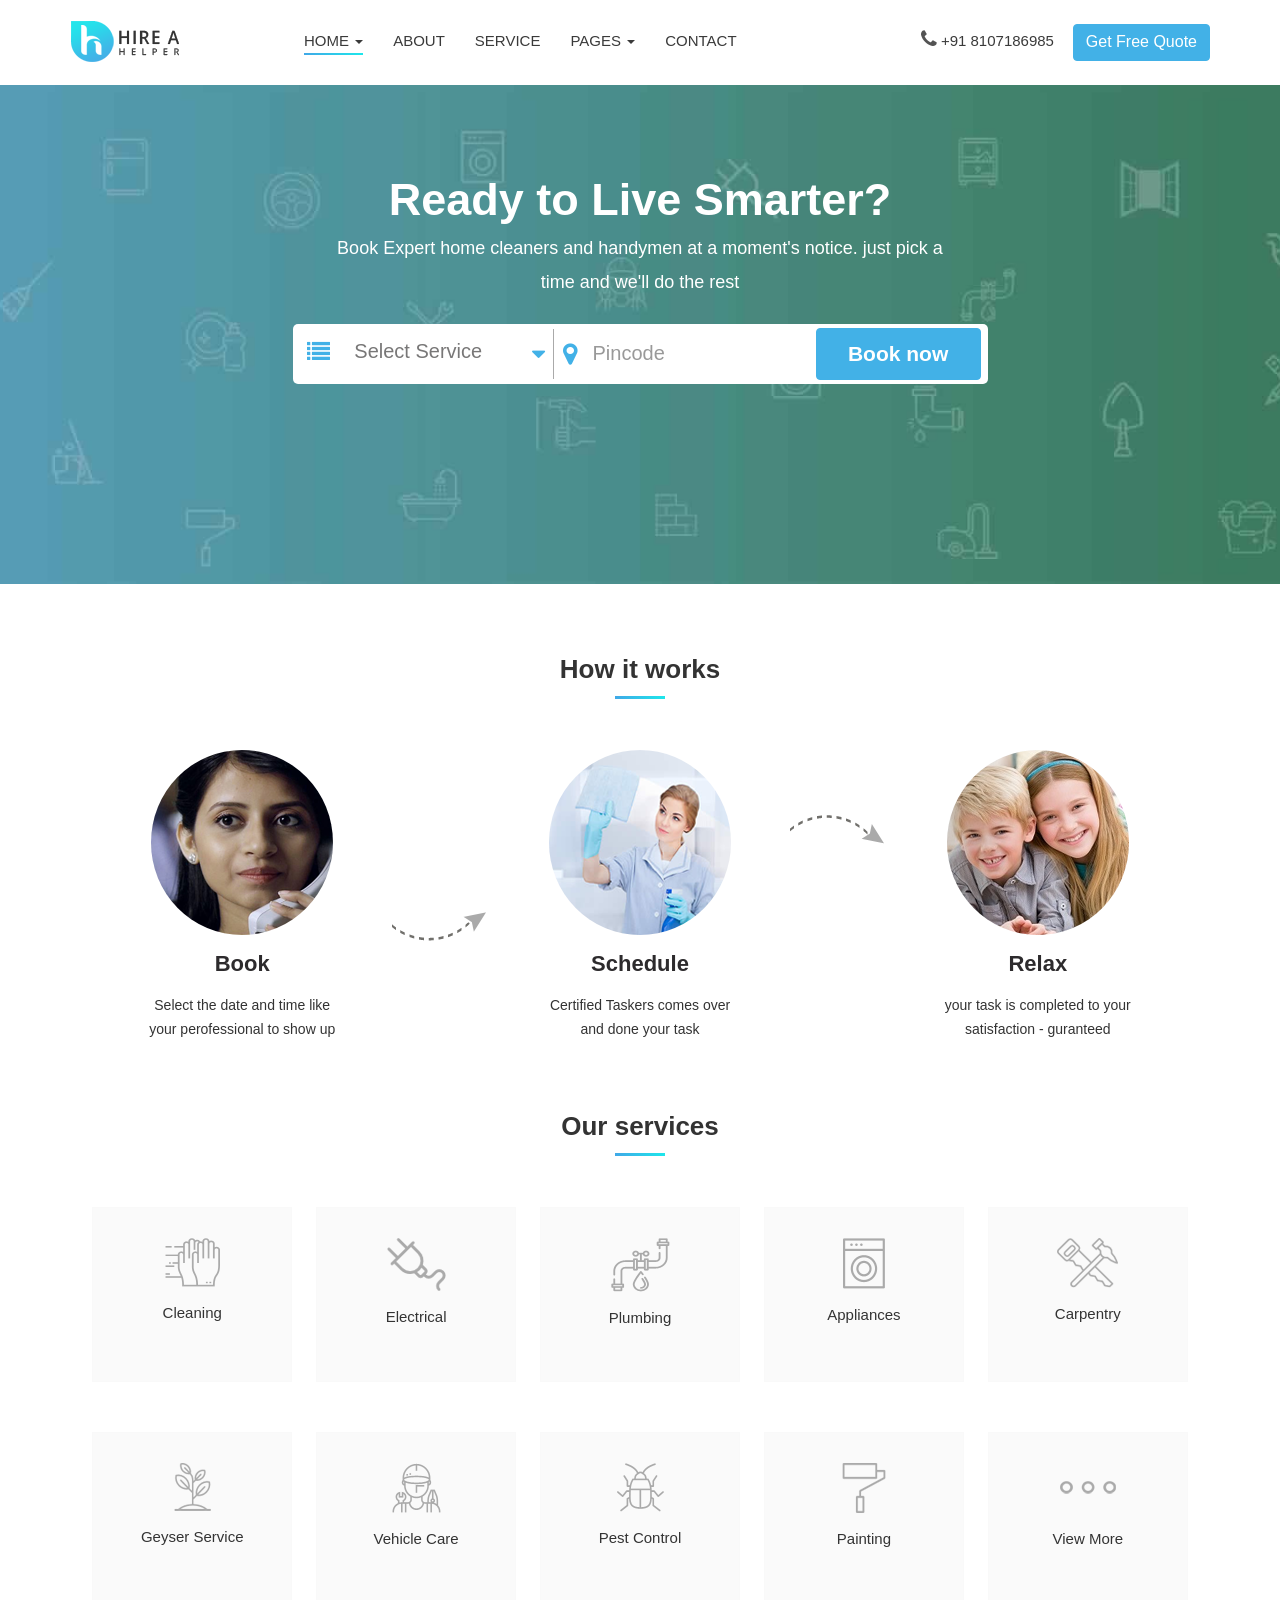
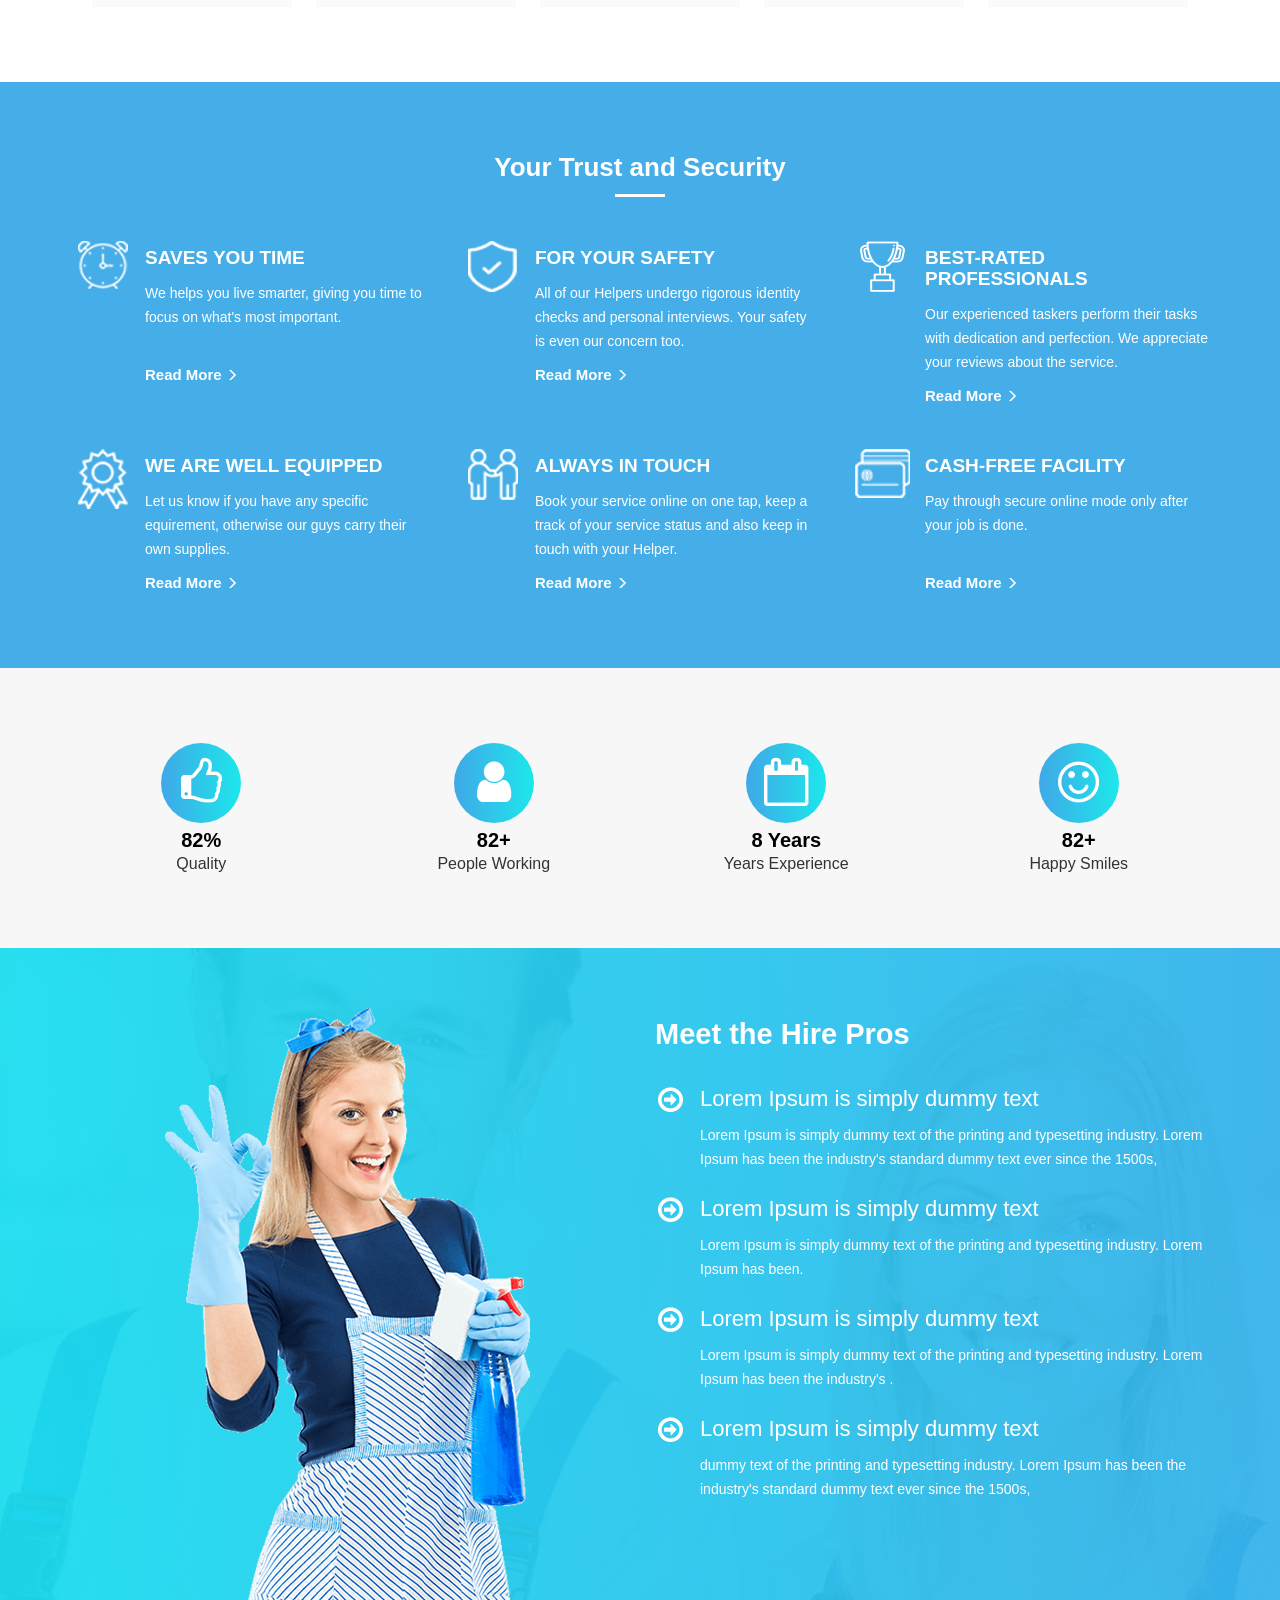
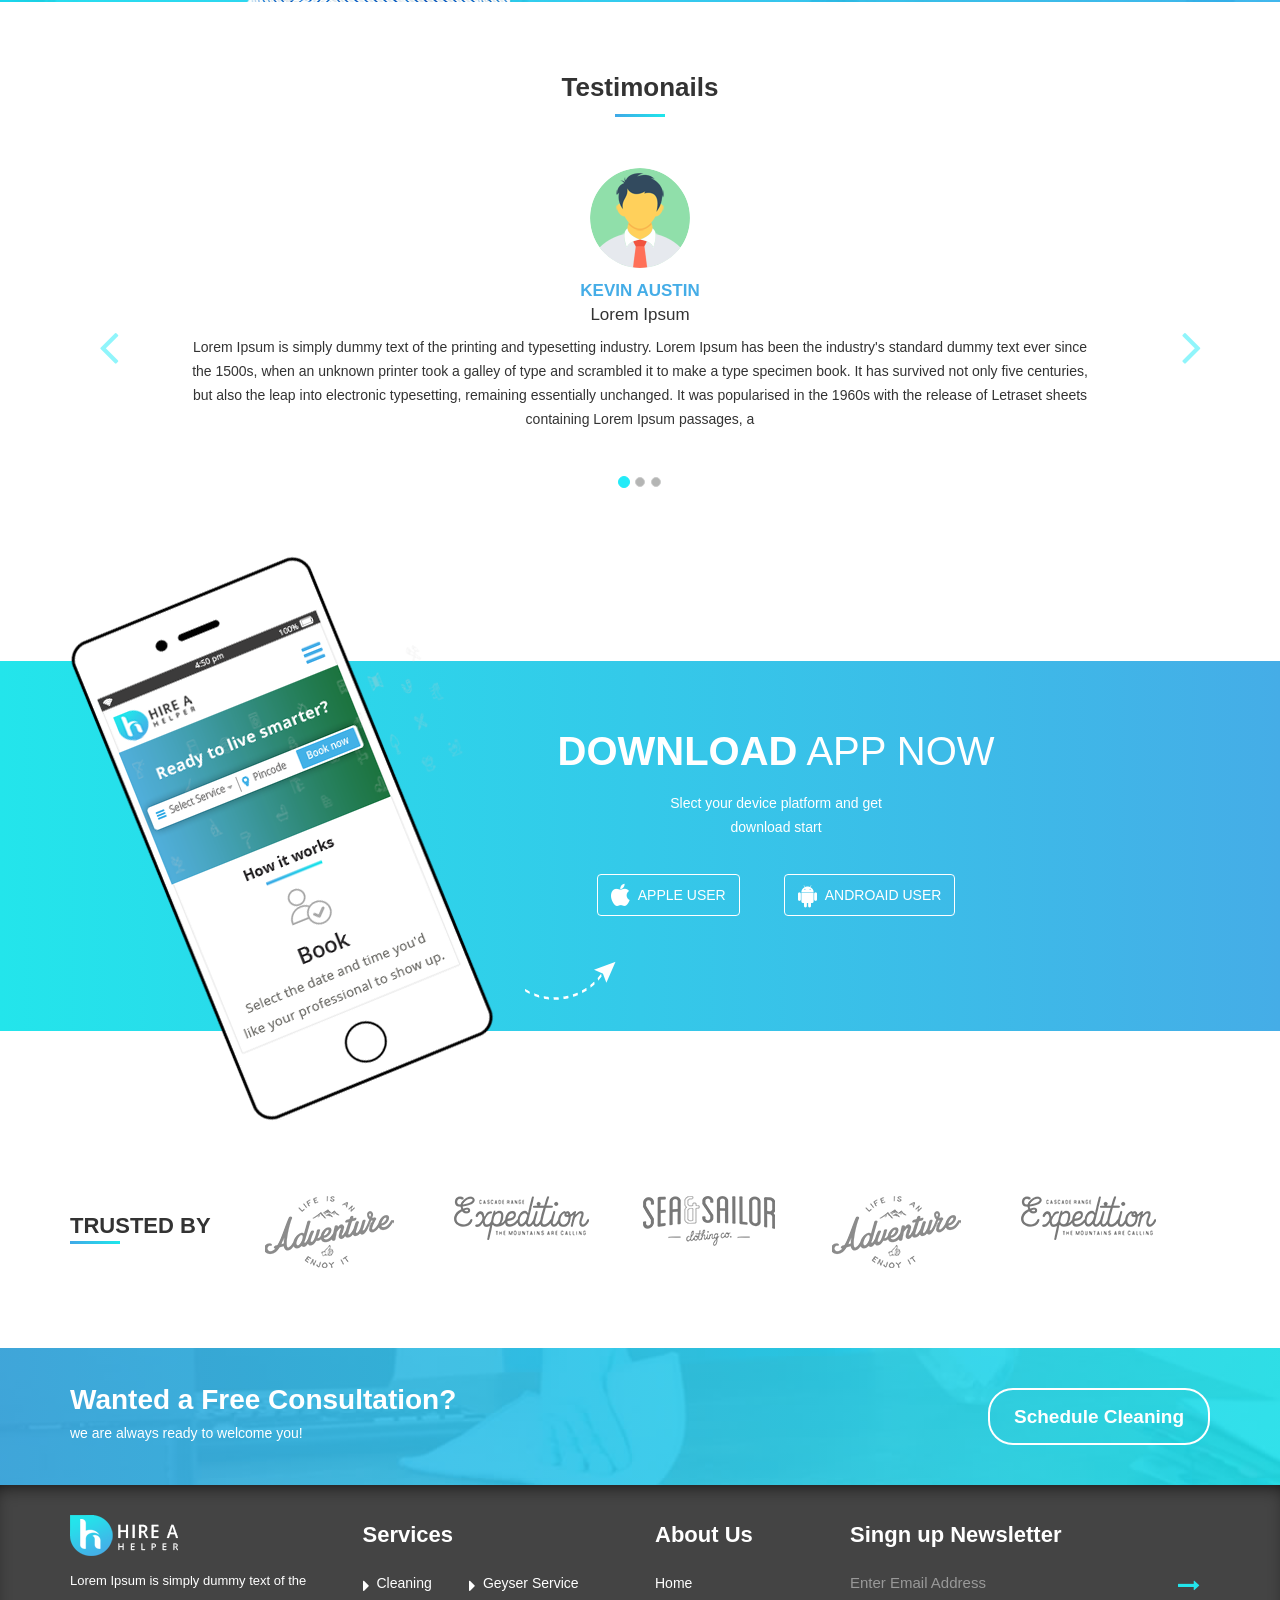
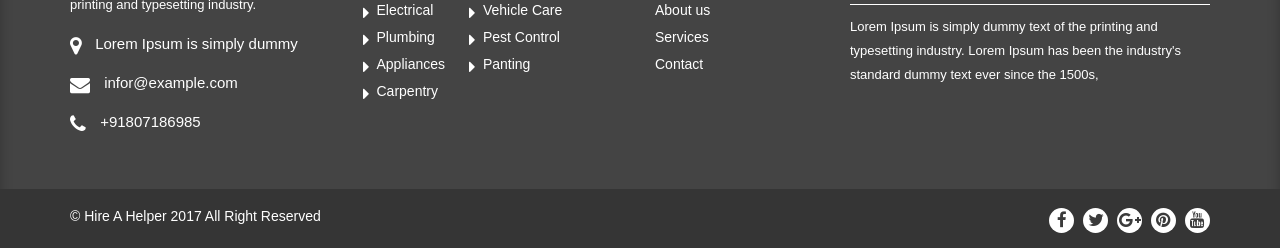
==== index.html @ b4c85041 "first commit" ====
<!DOCTYPE html>
<html lang="en">
<head>
<meta charset="utf-8">
<meta http-equiv="X-UA-Compatible" content="IE=edge">
<meta name="viewport" content="width=device-width, initial-scale=1">
<title>Hire A Helper</title>
<!-- Bootstrap -->
<link href="css/bootstrap.min.css" rel="stylesheet"  />
<link href="css/style.css" rel="stylesheet" />
<link rel="stylesheet" href="css/font-awesome.min.css" />
<link rel="stylesheet" href="css/owlcarousel/owl.carousel.min.css" />
<link rel="stylesheet" href="css/owlcarousel/owl.theme.default.min.css" />
<!-- HTML5 shim and Respond.js for IE8 support of HTML5 elements and media queries -->
<!-- WARNING: Respond.js doesn't work if you view the page via file:// -->
<!--[if lt IE 9]>
      <script src="https://oss.maxcdn.com/html5shiv/3.7.3/html5shiv.min.js"></script>
      <script src="https://oss.maxcdn.com/respond/1.4.2/respond.min.js"></script>
    <![endif]-->

</head>

<body>
<!--Wrapper Start-->
<div id="wrapper"> 
  <!--Header Section Start-->
  <header id= "header" data-spy="affix" data-offset-top="60" data-offset-bottom="60">
    <div class="container">
      <div class="row">
        <div class="col-md-8  col-sm-12 col-xs-12 col-sm-12">
          <nav class="navbar"> 
            <!-- Brand and toggle get grouped for better mobile display -->
            <div class="navbar-header">
              <button type="button" class="navbar-toggle collapsed" data-toggle="collapse" data-target="#bs-example-navbar-collapse-1" aria-expanded="false"> <span class="sr-only">Toggle navigation</span> <span class="icon-bar"></span> <span class="icon-bar"></span> <span class="icon-bar"></span> </button>
              <a class="navbar-brand" href="#"><img class="logo-dark hidden-xs"  src="images/logo.png" alt="" /> <img class="logo-dark hidden-lg hidden-md hidden-sm"  src="images/mobile_logo.png" alt="" /></a> </div>
            
            <!-- Collect the nav links, forms, and other content for toggling -->
            <div class="main-menu collapse navbar-collapse" id="bs-example-navbar-collapse-1">
              <ul class="nav navbar-nav navbar-left">
                <li role="presentation" class="dropdown active"> <a class="dropdown-toggle" data-toggle="dropdown" href="#" role="button" aria-haspopup="true" aria-expanded="false"> Home <span class="caret"></span> </a>
                  <ul class="dropdown-menu">
                    <li><a href="index.html">Home Page 1</a></li>
                    <li><a href="02-homepage.html">Home Page 2</a></li>
                  </ul>
                </li>
                <li><a href="aboutus.html">About</a></li>
                <li><a href="service.html">Service</a></li>
                <li role="presentation" class="dropdown"> <a class="dropdown-toggle" data-toggle="dropdown" href="#" role="button" aria-haspopup="true" aria-expanded="false"> Pages <span class="caret"></span> </a>
                  <ul class="dropdown-menu">
                    <li><a href="booking.html">Booking Page</a></li>
                    <li><a href="service_detail.html">Servise Deatil</a></li>
                    <li><a href="blog.html">Blog</a></li>
                    <li><a href="blog_post.html">Single Post</a></li>
                  </ul>
                </li>
                <li><a href="contacts.html">Contact</a></li>
              </ul>
            </div>
            <!-- /.navbar-collapse --> 
          </nav>
        </div>
        <div class="col-md-4  col-sm-12 col-xs-12 col-sm-12 hidden-xs">
          <ul class="right-contact">
            <li><i class="fa fa-phone" aria-hidden="true"></i> +91 8107186985</li>
            <li><a href="#" class="btn btn-primary btn-skin">Get Free Quote</a></li>
          </ul>
        </div>
      </div>
    </div>
    <!-- /.container --> 
  </header>
  <!--/Header Section End--> 
  
  <!--Banner Start-->
  <section id="banner" class="home-one">
    <div class="container text-center parallax-section">
      <div class="row text-center">
        <div class="col-md-12">
          <h1 class="panel-heading">Ready to Live Smarter?</h1>
          <p class="caption">Book Expert home cleaners and handymen at a moment's notice. just pick a<br/>
            time and we'll do the rest</p>
          <form class="form-inline book-now-home">
            <div class="form-group">
              <div class="input-group">
                <div class="dropdown category-dropdown text-left"> <a data-toggle="dropdown" href="#"><i class="fa fa-list" aria-hidden="true"></i> <span class="change-text">Select Service</span> <i class="fa fa-caret-down pull-right" aria-hidden="true"></i> </a>
                  <ul class="dropdown-menu category-change">
                    <li><a href="#">Fashion&amp;Beauty</a></li>
                    <li><a href="#">Cars &amp; Vehicles</a></li>
                    <li><a href="#">Electronics&amp;Gedgets</a></li>
                    <li><a href="#">Real Estate</a></li>
                    <li><a href="#">Sports &amp; Games</a></li>
                  </ul>
                </div>
              </div>
            </div>
            <div class="form-group">
              <div class="input-group location-code">
                <input type="text" class="form-control zipcode" id="zipcode" placeholder="Pincode" />
              </div>
            </div>
            <button type="submit" class="btn btn-primary booknow btn-skin">Book now</button>
          </form>
        </div>
      </div>
    </div>
  </section>
  
  <!--/Banner End--> 
  
  <!--How it works Section Satrt-->
  <section id="howitwork">
    <div class="container text-center">
      <h1 class="panel-heading">How it works</h1>
      <div class="row">
        <div class="col-md-3 col-xs-offset-0 step-one"> <img  src="images/Book.png" alt="Book" class="img-circle htw" />
          <h4>Book</h4>
          <p>Select the date and time like<br />
            your perofessional to show up</p>
        </div>
        <div class="col-md-1 hidden-xs hidden-sm"> </div>
        <div class="col-md-3 step-two"> <img  src="images/Schedule.png" alt="Schedule" class="img-circle" />
          <h4>Schedule</h4>
          <p>Certified Taskers comes over<br/>
            and done your task</p>
        </div>
        <div class="col-md-1 hidden-xs hidden-sm"> </div>
        <div class="col-md-3"> <img  src="images/Relax.png" alt="Relax" class="img-circle" />
          <h4>Relax</h4>
          <p>your task is completed to your<br/>
            satisfaction - guranteed</p>
        </div>
      </div>
    </div>
  </section>
  <!--How it works Section End--> 
  
  <!--Our services Section Satrt-->
  <section id="services">
    <div class="container text-center">
      <h1 class="panel-heading">Our services</h1>
      <ul class="services-list">
        <li><a href="service_detail.html"><img src="images/services-icons/cleaning.png" alt="cleaning" /><br />
          Cleaning</a></li>
        <li><a href="service_detail.html"><img src="images/services-icons/electrical.png" alt="electrical" /><br />
          Electrical</a></li>
        <li><a href="#"><img src="images/services-icons/plumbing.png" alt="plumbing" /><br />
          Plumbing</a></li>
        <li><a href="service_detail.html"><img src="images/services-icons/appliances.png" alt="appliances" /><br />
          Appliances</a></li>
        <li><a href="service_detail.html"><img src="images/services-icons/carpentry.png" alt="carpentry" /><br />
          Carpentry</a></li>
        <li><a href="service_detail.html"><img src="images/services-icons/geyser.png" alt="geyser" /><br />
          Geyser Service</a></li>
        <li><a href="service_detail.html"><img src="images/services-icons/vehicle.png" alt="vehicle" /><br />
          Vehicle Care</a></li>
        <li><a href="service_detail.html"><img src="images/services-icons/pest.png" alt="pest" /><br />
          Pest Control</a></li>
        <li><a href="service_detail.html"><img src="images/services-icons/painting.png" alt="painting" /><br />
          Painting</a></li>
        <li><a href="service_detail.html"><img src="images/services-icons/more.png" alt="more" /><br />
          View More</a></li>
      </ul>
    </div>
  </section>
  <!--Our services Section End--> 
  
  <!--Trust Security Section Satrt-->
  <section id="trust-security">
    <div class="container text-center">
      <h1 class="panel-heading">Your Trust and Security</h1>
      <div class="row text-left">
        <div class="col-md-4 col-sm-6 col-xs-12">
          <div class="icon_box_one">
            <div class="icons"><img src="images/time.png" alt="SAVES" /></div>
            <div class="box_content">
              <h4>SAVES YOU TIME</h4>
              <p>We helps you live smarter, giving you time to focus on what's most important.</p>
              <a href="#" class="read-more">Read More <span class="glyphicon glyphicon-menu-right"></span></a> </div>
          </div>
        </div>
        <div class="col-md-4 col-sm-6 col-xs-12">
          <div class="icon_box_one">
            <div class="icons"><img src="images/Safety.png" alt="Safety" /></div>
            <div class="box_content">
              <h4>For Your Safety</h4>
              <p>All of our Helpers undergo rigorous identity checks and personal interviews. Your safety is even our concern too.</p>
              <a href="#" class="read-more">Read More <span class="glyphicon glyphicon-menu-right"></span></a> </div>
          </div>
        </div>
        <div class="col-md-4 col-sm-6 col-xs-12">
          <div class="icon_box_one">
            <div class="icons"><img src="images/best.png" alt="Best"  /></div>
            <div class="box_content">
              <h4>Best-Rated Professionals</h4>
              <p>Our experienced taskers perform their tasks with dedication and perfection. We appreciate your reviews about the service.</p>
              <a href="#" class="read-more">Read More <span class="glyphicon glyphicon-menu-right"></span></a> </div>
          </div>
        </div>
        <div class="col-md-4 col-sm-6 col-xs-12">
          <div class="icon_box_one">
            <div class="icons"><img src="images/Equipped.png" alt="Equipped" /></div>
            <div class="box_content">
              <h4>We Are Well Equipped</h4>
              <p>Let us know if you have any specific equirement, otherwise our guys carry their own supplies.</p>
              <a href="#" class="read-more">Read More <span class="glyphicon glyphicon-menu-right"></span></a> </div>
          </div>
        </div>
        <div class="col-md-4 col-sm-6 col-xs-12">
          <div class="icon_box_one">
            <div class="icons"><img src="images/touch.png" alt="Always" /></div>
            <div class="box_content">
              <h4>Always In Touch</h4>
              <p>Book your service online on one tap, keep a track of your service status and also keep in touch with your Helper.</p>
              <a href="#" class="read-more">Read More <span class="glyphicon glyphicon-menu-right"></span></a> </div>
          </div>
        </div>
        <div class="col-md-4 col-sm-6 col-xs-12">
          <div class="icon_box_one">
            <div class="icons"><img src="images/cash.png" alt="cash" /></div>
            <div class="box_content">
              <h4>Cash-Free Facility</h4>
              <p>Pay through secure online mode only after your job is done.</p>
              <a href="#" class="read-more">Read More <span class="glyphicon glyphicon-menu-right"></span></a> </div>
          </div>
        </div>
      </div>
    </div>
  </section>
  <!--Trust Security Section End--> 
  
  <!--Our Numbers Satrt-->
  <section id="numbers">
    <div class="container text-center">
      <div class="row">
        <div class="col-md-3 col-sm-6 col-xs-6"> 
          <!--counter box-->
          <div class="counter_box text-center">
            <div class="counter_icon"><i class="fa fa-thumbs-o-up" aria-hidden="true"></i></div>
            <div class="counter_number counter"><span class="stat-count">100</span>%</div>
            <h4 class="counter_name">Quality</h4>
          </div>
          <!--counter box end--> 
        </div>
        <div class="col-md-3 col-sm-6 col-xs-6"> 
          <!--counter box-->
          <div class="counter_box text-center">
            <div class="counter_icon"><i class="fa fa-user" aria-hidden="true"></i></div>
            <div class="counter_number counter"><span class="stat-count">2500</span>+</div>
            <h4 class="counter_name">People Working</h4>
          </div>
          <!--counter box end--> 
        </div>
        <div class="col-md-3 col-sm-6 col-xs-6"> 
          <!--counter box-->
          <div class="counter_box text-center">
            <div class="counter_icon"><i class="fa fa-calendar-o" aria-hidden="true"></i></div>
            <div class="counter_number counter"><span class="stat-count">8</span> Years</div>
            <h4 class="counter_name">Years Experience</h4>
          </div>
          <!--counter box end--> 
        </div>
        <div class="col-md-3 col-sm-6 col-xs-6"> 
          <!--counter box-->
          <div class="counter_box text-center">
            <div class="counter_icon"><i class="fa fa-smile-o" aria-hidden="true"></i></div>
            <div class="counter_number counter"><span class="stat-count">900</span>+</div>
            <h4 class="counter_name">Happy Smiles</h4>
          </div>
          <!--counter box end--> 
        </div>
      </div>
    </div>
  </section>
  <!--/Our Numbers Satrt End--> 
  
  <!--Features Section Satrt-->
  <section id="features">
    <div class="container text-center features-section">
      <div class="row text-left">
        <div class="col-md-6 col-sm-6 col-xs-12 text-center"> <img src="images/qualit_work.png"  alt="Meet the Hire Pros"/> </div>
        <div class="col-md-6 col-sm-12 col-xs-12">
          <h2>Meet the Hire Pros</h2>
          <div class="icon_box_one"> <i class="fa fa-arrow-circle-o-right" aria-hidden="true"></i>
            <div class="box_content">
              <h4>Lorem Ipsum is simply dummy text</h4>
              <p>Lorem Ipsum is simply dummy text of the printing and typesetting industry. Lorem Ipsum has been the industry's standard dummy text ever since the 1500s,</p>
            </div>
          </div>
          <div class="icon_box_one"> <i class="fa fa-arrow-circle-o-right" aria-hidden="true"></i>
            <div class="box_content">
              <h4>Lorem Ipsum is simply dummy text</h4>
              <p>Lorem Ipsum is simply dummy text of the printing and typesetting industry. Lorem Ipsum has been.</p>
            </div>
          </div>
          <div class="icon_box_one"> <i class="fa fa-arrow-circle-o-right" aria-hidden="true"></i>
            <div class="box_content">
              <h4>Lorem Ipsum is simply dummy text</h4>
              <p>Lorem Ipsum is simply dummy text of the printing and typesetting industry. Lorem Ipsum has been the industry's .</p>
            </div>
          </div>
          <div class="icon_box_one"> <i class="fa fa-arrow-circle-o-right" aria-hidden="true"></i>
            <div class="box_content">
              <h4>Lorem Ipsum is simply dummy text</h4>
              <p>dummy text of the printing and typesetting industry. Lorem Ipsum has been the industry's standard dummy text ever since the 1500s,</p>
            </div>
          </div>
        </div>
      </div>
    </div>
  </section>
  <!--Features Section End--> 
  
  <!--Testimonails Section Satrt-->
  <section id="testimonails">
    <div class="container text-center">
      <h1 class="panel-heading">Testimonails</h1>
      <div class="row">
        <div class="col-md-12">
          <div id="carousel-example-generic" class="carousel slide" data-ride="carousel "> <!-- Indicators -->
            <ol class="carousel-indicators">
              <li data-target="#carousel-example-generic" data-slide-to="0" class="active"></li>
              <li data-target="#carousel-example-generic" data-slide-to="1"></li>
              <li data-target="#carousel-example-generic" data-slide-to="2"></li>
            </ol>
            <!-- Wrapper for slides -->
            <div class="carousel-inner text-center">
              <div class="item active">
                <div class="avatar"><img class="img-circle" src="images/clinte1.png"   alt="Client 1"/></div>
                <h3>Kevin Austin</h3>
                <strong>Lorem Ipsum</strong>
                <p>Lorem Ipsum is simply dummy text of the printing and typesetting industry. Lorem Ipsum has been the industry's standard dummy text ever since the 1500s, when an unknown printer took a galley of type and scrambled it to make a type specimen book. It has survived not only five centuries, but also the leap into electronic typesetting, remaining essentially unchanged. It was popularised in the 1960s with the release of Letraset sheets containing Lorem Ipsum passages, a</p>
              </div>
              <div class="item">
                <div class="avatar"><img class="img-circle" src="images/testimonails2.png" alt="Client 2"></div>
                <h3>Kevin Austin</h3>
                <strong>Lorem Ipsum</strong>
                <p>Lorem Ipsum is simply dummy text of the printing and typesetting industry. Lorem Ipsum has been the industry's standard dummy text ever since the 1500s, when an unknown printer took a galley of type and scrambled it to make a type specimen book. It has survived not only five centuries, but also the leap into electronic typesetting, remaining essentially unchanged. It was popularised in the 1960s with the release of Letraset sheets containing Lorem Ipsum passages, a</p>
              </div>
              <div class="item">
                <div class="avatar"><img class="img-circle" src="images/testimonails3.png" alt="Client 3"></div>
                <h3>Kevin Austin</h3>
                <strong>Lorem Ipsum</strong>
                <p>Lorem Ipsum is simply dummy text of the printing and typesetting industry. Lorem Ipsum has been the industry's standard dummy text ever since the 1500s, when an unknown printer took a galley of type and scrambled it to make a type specimen book. It has survived not only five centuries, but also the leap into electronic typesetting, remaining essentially unchanged. It was popularised in the 1960s with the release of Letraset sheets containing Lorem Ipsum passages, a</p>
              </div>
            </div>
            <!-- Controls --> <a class="left carousel-control" href="#carousel-example-generic" data-slide="prev"> <span class="fa fa-angle-left"></span> </a> <a class="right carousel-control" href="#carousel-example-generic" data-slide="next"> <span class="fa fa-angle-right"></span> </a> </div>
        </div>
      </div>
    </div>
  </section>
  <!--Testimonails Section End--> 
  
  <!--Downlod app Section Satrt-->
  <section id="downlod_app">
    <div class="container text-center">
      <div class="row text-left">
        <div class="col-md-5 col-sm-12 col-xs-12 responsive-look"> <img src="images/mobile.png" alt="DOWNLOAD APP NOW"/> </div>
        <div class="col-md-7 col-sm-12 col-xs-12">
          <div class="downlod_text text-center">
            <h2><strong>DOWNLOAD</strong> APP NOW</h2>
            <p>Slect your device platform and get<br />
              download start</p>
            <button type="button" class="btn btn-primary btn-outline"><i class="fa fa-apple" aria-hidden="true"></i> APPLE USER</button>
            <button type="button" class="btn btn-primary btn-outline"><i class="fa fa-android" aria-hidden="true"></i> ANDROAID USER</button>
          </div>
        </div>
      </div>
    </div>
  </section>
  <!--Features Section End--> 
  
  <!--Trusted Section Satrt-->
  <section id="trusted">
    <div class="container text-center">
      <div class="row text-left">
        <div class="col-md-2 col-sm-3 col-xs-12">
          <h3 class="panel-heading">TRUSTED BY</h3>
        </div>
        <div class="col-md-10 col-sm-12 col-xs-12">
          <ul class="trusted_logo owl-carousel" id="trusted-slider">
            <li><a href="#"><img src="images/Trusted_logo1.png" alt="Logo 1"/></a></li>
            <li><a href="#"><img src="images/Trusted_logo2.png" alt="Logo 2"/></a></li>
            <li><a href="#"><img src="images/Trusted_logo3.png" alt="Logo 3"/></a></li>
            <li><a href="#"><img src="images/Trusted_logo1.png" alt="Logo 4"/></a></li>
            <li><a href="#"><img src="images/Trusted_logo2.png" alt="Logo 5"/></a></li>
            <li><a href="#"><img src="images/Trusted_logo2.png" alt="Logo 6"/></a></li>
            <li><a href="#"><img src="images/Trusted_logo3.png" alt="Logo 7"/></a></li>
            <li><a href="#"><img src="images/Trusted_logo1.png" alt="Logo 8"/></a></li>
          </ul>
        </div>
      </div>
    </div>
  </section>
  <!--Trusted Section End--> 
  
  <!--Call To Action Start-->
  <section id="call-to-action">
    <div class="container free_consultation">
      <div class="row">
        <div class="col-md-8 col-sm-8 col-xs-12 text-left">
          <h2>Wanted a Free Consultation?</h2>
          <p>we are always ready to welcome you!</p>
        </div>
        <div class="col-md-4 col-sm-4 col-xs-12 m-text-center text-right"> <a class="btn btn-primary btn-outline">Schedule Cleaning </a> </div>
      </div>
    </div>
  </section>
  <!--Call To Action End--> 
  
  <!--Footer-->
  <footer>
    <div class="container-fluid footerbg">
      <div class="container">
        <div class="row">
          <div class="col-md-3"> <a href="#" class="footer-logo"> <img class="logo-dark"  src="images/logo2.png" alt="Hire A Helper" /> </a>
            <p>Lorem Ipsum is simply dummy text of the printing and typesetting industry.</p>
            <div class="about_info">
              <p><i class="fa fa-map-marker" aria-hidden="true"></i> Lorem Ipsum is simply dummy</p>
              <p><i class="fa fa-envelope" aria-hidden="true"></i> infor@example.com</p>
              <p><i class="fa fa-phone" aria-hidden="true"></i> +91807186985</p>
            </div>
          </div>
          <div class="col-md-3">
            <h4>Services</h4>
            <ul>
              <li><a href="#"><i class="fa fa-caret-right" aria-hidden="true"></i>Cleaning</a></li>
              <li><a href="#"><i class="fa fa-caret-right" aria-hidden="true"></i>Electrical</a></li>
              <li><a href="#"><i class="fa fa-caret-right" aria-hidden="true"></i>Plumbing</a></li>
              <li><a href="#"><i class="fa fa-caret-right" aria-hidden="true"></i>Appliances</a></li>
              <li><a href="#"><i class="fa fa-caret-right" aria-hidden="true"></i>Carpentry</a></li>
            </ul>
            <ul>
              <li><a href="#"><i class="fa fa-caret-right" aria-hidden="true"></i>Geyser Service</a></li>
              <li><a href="#"><i class="fa fa-caret-right" aria-hidden="true"></i>Vehicle Care</a></li>
              <li><a href="#"><i class="fa fa-caret-right" aria-hidden="true"></i>Pest Control</a></li>
              <li><a href="#"><i class="fa fa-caret-right" aria-hidden="true"></i>Panting</a></li>
            </ul>
          </div>
          <div class="col-md-2">
            <h4>About Us</h4>
            <ul>
              <li><a href="#">Home</a></li>
              <li><a href="#">About us</a></li>
              <li><a href="#">Services</a></li>
              <li><a href="#">Contact</a></li>
            </ul>
          </div>
          <div class="col-md-4">
            <h4>Singn up Newsletter</h4>
            <form action="#" method="post" class="newsletter">
              <div class="input-group">
                <input type="text" class="form-control" placeholder="Enter Email Address">
                <span class="input-group-btn">
                <button class="btn btn-default" type="button"><i class="fa fa-long-arrow-right" aria-hidden="true"></i></button>
                </span> </div>
              <!-- /input-group -->
            </form>
            <p>Lorem Ipsum is simply dummy text of the printing and typesetting industry. Lorem Ipsum has been the industry's standard dummy text ever since the 1500s,</p>
          </div>
        </div>
        <div class="top_awro pull-right" id="back-to-top"><i class="fa fa-chevron-up" aria-hidden="true"></i> </div>
      </div>
    </div>
    
    <!--Boottom Footer-->
    <div class="container-fluid bottom-footer">
      <div class="container">
        <div class="row">
          <div class="col-md-12">
            <p class="copyright pull-left">&copy; Hire A Helper 2017 All Right Reserved</p>
            <ul class="footer-scoails pull-right">
              <li><a href="#"><i class="fa fa-facebook" aria-hidden="true"></i></a></li>
              <li><a href="#"><i class="fa fa-twitter" aria-hidden="true"></i></a></li>
              <li><a href="#"><i class="fa fa-google-plus" aria-hidden="true"></i></a></li>
              <li><a href="#"><i class="fa fa-pinterest" aria-hidden="true"></i></a></li>
              <li><a href="#"><i class="fa fa-youtube" aria-hidden="true"></i></a></li>
            </ul>
          </div>
        </div>
      </div>
    </div>
  </footer>
  <!--/Footer--> 
  
</div>
<!--/Wrapper End--> 

<!-- jQuery (necessary for Bootstrap's JavaScript plugins) --> 
<script src="https://ajax.googleapis.com/ajax/libs/jquery/1.12.4/jquery.min.js"></script> 
<!-- Include all compiled plugins (below), or include individual files as needed --> 
<script src="js/bootstrap.min.js"></script> 
<script src="js/owlcarousel/owl.carousel.min.js"></script> 
<script src="js/custom.js"></script>
<script>
  (function(i,s,o,g,r,a,m){i['GoogleAnalyticsObject']=r;i[r]=i[r]||function(){
  (i[r].q=i[r].q||[]).push(arguments)},i[r].l=1*new Date();a=s.createElement(o),
  m=s.getElementsByTagName(o)[0];a.async=1;a.src=g;m.parentNode.insertBefore(a,m)
  })(window,document,'script','https://www.google-analytics.com/analytics.js','ga');

  ga('create', 'UA-106074231-1', 'auto');
  ga('send', 'pageview');

</script>
</body>
</html>
---- css/style.css ----
@charset "utf-8";
body, h1, h2, h3, h4, h5, h5{
    font-family:'Open Sans', sans-serif;
}
 p{
    font-size:14px;
    line-height:24px;
    margin-bottom:0px;
}
 section{
    padding:75px 0 0;
}
 @import url('https://fonts.googleapis.com/css?family=Open+Sans');
@import url('https://fonts.googleapis.com/css?family=Roboto:500');
.btn-skin{
    background-color:#42b1e7;
    border-color:#42b1e7;
}
 .btn-skin:hover{
    background-color:#3ea4d6;
    border-color:#3ea4d6;
}
 .inner_page footer{
    margin-top:75px;
}
 .inner_page img{
    max-width:100%;
}
 .list-star{
    padding-left:15px;
}
 .list-star li:before{
    font-family:"FontAwesome";
    content:"\f006";
    position:absolute;
    left:15px;
    color:#45ade7;
}
 .list-star li{
    color:#aaaaaa;
    font-size:15px;
    list-style:outside none none;
    padding-left:5px;
}
 .skin-border{
    border-color:#24e4eb;
    color:#45ade7;
    font-size:15px;
    text-transform:uppercase;
}
 .skin-border:hover{
    border-color:#24e4eb;
    color:#FFF;
    background-color:#24e4eb;
}
 .social-links li{
    display:inline-block;
    margin:0 3px;
}
 #header{
    padding:10px 0;
    background-color:#fff;
    width:100% !important;
    z-index:9999999;
}
 #header.navbar-small{
    position:fixed;
    background:#FFF;
    border-bottom:none;
    box-shadow:0 5px 50px rgba(0, 0, 0, 0.1);
}
 #header .navbar-brand{
    padding:5px 30px 5px 0;
    margin-right:80px;
}
 #header .nav li a{
    color:#3a3a3a;
    font-size:15px;
    text-transform:uppercase;
    font-family:'Open Sans', sans-serif;
    font-weight:400;
    padding:0px;
}
 #header .nav li{
    position:relative;
    margin:20px 15px;
}
 .nav > li > a:hover{
    background:none;
}
 .nav > li > a:hover::before, .nav > li.active::before{
    position:absolute;
    content:'';
    width:100%;
    height:2px;
    bottom:-4px;
    left:0px;
    z-index:100;
    background:#1de7eb;
    background:-webkit-linear-gradient(to right, #40a8e7, #1de7eb);
    background:linear-gradient(to right, #40a8e7, #1de7eb);
}
 #header .nav li .dropdown-menu{
    top:255%;
    padding:0px;
}
 #header .nav li .dropdown-menu li{
    margin:0px;
    padding:0px
}
 #header .nav li .dropdown-menu li a{
    margin:0;
    padding:10px;
    text-transform:none;
}
 .nav .open > a, .nav .open > a:focus, .nav .open > a:hover{
    background-color:inherit !important;
}
 .right-contact li .btn-primary{
    font-family:'Roboto', sans-serif;
    font-size:16px;
}
 #header .navbar-toggle{
    margin-right:0px;
}
 #header .fa.fa-phone{
    font-size:20px;
    color:#535353;
}
 #header .navbar-toggle .icon-bar{
    background:#000;
}
 .navbar-brand .logo-dark{
    padding:5px 0;
}
 .navbar{
    margin:0;
}
 .right-contact{
    list-style:none;
    text-align:right;
    padding:14px 0px;
    margin:0;
}
 .right-contact li{
    color:#3a3a3a;
    display:inline-block;
    font-size:15px;
    font-family:'Open Sans', sans-serif;
    font-weight:400;
}
 .right-contact li:first-child{
    margin-right:15px;
}
 #banner{
    padding:90px 0 200px;
    color:#FFF;
    background:url(../images/banner1.jpg) repeat scroll center 0/cover;
    position:relative;
}
 #banner .panel-heading{
    margin-top:15px !important;
}
 #banner .panel-heading::before{
    background:none;
}
 .book-now-home{
    background-color:#fff;
    border-radius:5px;
    margin:25px auto 0;
    max-width:695px;
    min-height:60px;
    padding:4px;
    width:auto;
}
 .book-now-home .form-group{
    width:37%;
}
 .book-now-home .services{
    max-width:145px;
}
 .book-now-home .zipcode{
    max-width:100%;
    height:52px;
    padding-left:35px;
}
 .location-code::before{
    content:"\f041";
    position:absolute;
    left:0;
    font-family:"FontAwesome";
    color:#42b1e7;
    font-size:25px;
    left:5px;
    z-index:9999;
    top:9px;
}
 .book-now-home .booknow{
    font-size:21px;
    font-weight:600;
    height:52px;
    width:165px;
    font-family:'Open Sans', sans-serif;
}
 .book-now-home .input-group-addon{
    color:#49afd9;
    background-color:#FFF;
    border:none;
    font-size:24px;
}
 .book-now-home .form-control{
    border:medium none;
    box-shadow:none;
    color:#787777;
    font-size:20px;
    font-family:'Open Sans', sans-serif;
    font-weight:400;
}
 .book-now-home .input-group{
    width:100%;
    position:relative;
}
 .book-now-home .dropdown-menu{
    min-width:100%;
}
 .book-now-home .change-text{
    padding-left:20px;
    color:#787777;
    text-decoration:none;
    font-size:20px;
    overflow:hidden;
    text-overflow:ellipsis;
    width:175px;
    display:inline-block;
}
 .book-now-home .category-dropdown{
    padding:8px 8px;
    border-right:1px solid #aaaaaa;
}
 .book-now-home .fa-caret-down{
    color:#aaaaaa;
    font-size:23px;
    margin-top:5px;
}
 .book-now-home .fa{
    color:#42b1e7;
    font-size:23px;
    vertical-align:super;
}
 .book-now-home .category-dropdown a:hover{
    text-decoration:none;
}
 #howitwork .row div{
    display:inline-block;
    float:none;
}
 section .panel-heading{
    margin-bottom:50px;
    position:relative;
    font-size:26px;
    font-weight:700;
    line-height:20px;
}
 #banner .panel-heading{
    font-size:45px;
    font-family:'Open Sans', sans-serif;
    font-weight:700;
    margin-bottom:0;
}
 #banner .caption{
    font-size:18px;
    line-height:34px;
    font-family:'Open Sans', sans-serif;
    font-weight:400;
}
 section .panel-heading{
    font-family:"Open Sans",sans-serif;
    margin-top:0px;
}
 section .panel-heading:before{
    position:absolute;
    content:'';
    width:50px;
    height:3px;
    left:50%;
    bottom:0;
    z-index:100;
    -ms-transform:translateX(-50%);
    transform:translateX(-50%);
    background:#1de7eb;
    background:-webkit-linear-gradient(to right, #40a8e7, #1de7eb);
    background:linear-gradient(to right, #40a8e7, #1de7eb);
}
 .step-one{
    position:relative;
}
 .step-one::before{
    background:url(../images/awro1.png)0 0 no-repeat;
    position:absolute;
    content:"";
    height:31px;
    position:absolute;
    right:-100px;
    top:160px;
    width:96px;
}
 .step-two::before{
    background:url(../images/awro2.png) 0 0 no-repeat;
    position:absolute;
    content:"";
    height:31px;
    position:absolute;
    right:-100px;
    top:65px;
    width:96px;
}
 #howitwork h4{
    color:#2d2b2d;
    font-size:22px;
    font-weight:600;
    line-height:18px;
    margin:20px 0;
}
 #services{
    padding-bottom:25px;
}
 .services-list{
    margin:0;
    padding:0;
}
 .services-list li{
    width:200px;
    height:175px;
    background-color:#fafafa;
    display:inline-block;
    border:1px #f9f9f9 solid;
    margin-right:20px;
    margin-bottom:50px;
    padding:30px 0 0 0;
    vertical-align:middle;
}
 .services-list li:hover{
    border-bottom-color:#23e4ea;
}
 .services-list li:hover a{
    color:#23e4ea;
    text-decoration:none;
}
 .services-list li a{
    color:#333333;
    display:block;
    height:100%;
    font-size:15px;
}
 .services-list li img{
    margin-bottom:15px;
}
 .services-list li:nth-child(5), .services-list li:nth-child(10){
    margin-right:0px;
}
 #trust-security{
    background-color:#45aee8;
    color:#FFF;
    padding-bottom:25px;
}
 #trust-security .panel-heading:before{
    background:#FFFFFF;
}
 #trust-security .box_content a.read-more{
    color:#fff;
    font-size:15px;
    font-weight:600;
}
 #trust-security p{
    color:#fff;
    min-height:75px;
    margin-bottom:8px;
}
 #trust-security .icon_box_one .icons, #features .icon_box_one .icons{
    min-width:65px;
    display:block;
    float:left;
    font-size:30px;
    line-height:1;
    text-align:center;
    margin-top:-7px;
}
 #trust-security .icon_box_one .box_content{
    margin-left:75px;
    margin-bottom:50px;
}
 .panel-heading{
    padding:0 15px 20px;
}
 #trust-security .box_content > h4{
    font-size:19px;
    font-weight:600;
    margin:0 0 12px;
    text-transform:uppercase;
}
 #trust-security .glyphicon-menu-right{
    font-size:12px;
}
 #numbers{
    background-color:#f7f7f7;
    padding-bottom:75px;
}
 #numbers .counter_box .counter_number{
    color:#000;
    font-size:20px;
    font-weight:700;
    margin:10px 0 0;
    line-height:15px;
}
 #numbers .counter_box .counter_name{
    color:#333333;
    font-size:16px;
    font-weight:400;
    margin:7px 0 0;
}
 #numbers .counter_box .counter_icon{
    font-size:48px;
    color:#FFF;
    width:80px;
    height:80px;
    margin:0 auto;
    border-radius:50%;
    padding-top:6px;
    background:#1de7eb;
    background:-webkit-linear-gradient(to right, #40a8e7, #1de7eb);
    background:linear-gradient(to right, #40a8e7, #1de7eb);
}
 #features{
    color:#FFF;
    background:#40b5eb;
    background:-webkit-linear-gradient(to right, #1ed7ec, #40b5eb);
    background:linear-gradient(to right, #1ed7ec, #40b5eb);
}
 #features a{
    color:#FFF;
}
 #features .icon_box_one{
    margin-bottom:24px;
}
 #features{
    position:relative;
    padding:60px 0 0px 0;
    color:#FFF;
    background:url(../images/banner2.png) repeat scroll center 0/cover;
}
 .features-section::before{
    background:rgba(35,228,235,0.73);
    background:-moz-linear-gradient(left, rgba(35,228,235,0.73) 0%, rgba(35,228,235,0.74) 0%, rgba(69,174,231,0.74) 100%);
    background:-webkit-gradient(left top, right top, color-stop(0%, rgba(35,228,235,0.73)), color-stop(0%, rgba(35,228,235,0.74)), color-stop(100%, rgba(69,174,231,0.74)));
    background:-webkit-linear-gradient(left, rgba(35,228,235,0.73) 0%, rgba(35,228,235,0.74) 0%, rgba(69,174,231,0.74) 100%);
    background:-o-linear-gradient(left, rgba(35,228,235,0.73) 0%, rgba(35,228,235,0.74) 0%, rgba(69,174,231,0.74) 100%);
    background:-ms-linear-gradient(left, rgba(35,228,235,0.73) 0%, rgba(35,228,235,0.74) 0%, rgba(69,174,231,0.74) 100%);
    background:linear-gradient(to right, rgba(35,228,235,0.73) 0%, rgba(35,228,235,0.74) 0%, rgba(69,174,231,0.74) 100%);
    filter:progid:DXImageTransform.Microsoft.gradient(startColorstr='#23e4eb', endColorstr='#45aee7', GradientType=1);
    content:"";
    display:block;
    height:100%;
    left:0;
    min-height:264px;
    position:absolute;
    top:0;
    width:100%;
}
 #features .icon_box_one i{
    min-width:30px;
    display:block;
    float:left;
    font-size:29px;
    line-height:1;
    text-align:center;
}
 #features .icon_box_one .box_content > h4{
    line-height:28px;
    margin:10px 0;
    font-size:22px;
    font-weight:400;
    font-family:'Open Sans', sans-serif;
}
 #features .icon_box_one .box_content{
    margin-left:45px;
}
 .features-section h2{
    font-family:"Open Sans",sans-serif;
    font-size:29px;
    font-weight:600;
    line-height:22px;
    margin:15px 0 40px;
}
 #testimonails{
    padding-bottom:60px;
}
 #testimonails .carousel-indicators .active{
    background:#23ebf8;
    border:1px solid #23ebf8;
}
 #testimonails .content{
    margin-top:20px;
}
 #testimonails .carousel-inner .item{
    padding:0 10%;
}
 #testimonails .carousel-indicators li{
    border:1px solid #ccc;
    background-color:#b4b5b4;
}
 #testimonails .carousel-inner .item > h3{
    color:#45ade7;
    font-size:17px;
    font-weight:600;
    line-height:15px;
    margin:15px 0 5px;
    text-transform:uppercase;
}
 #testimonails .item strong{
    display:inline-block;
    font-size:17px;
    font-weight:400;
    line-height:24px;
    margin-bottom:8px;
}
 #testimonails .carousel-control{
    color:#23ebf8;
    width:5%;
}
 #testimonails .carousel-control:hover, .carousel-control:focus{
    color:#31708f;
}
 #testimonails .carousel-control.left, .carousel-control.right{
    background-image:none;
    top:15%;
    font-size:50px;
}
 #testimonails .media-object{
    margin:auto;
    margin-top:15%;
}
 .carousel-indicators{
    bottom:-72px;
}
 .left.carousel-control span.fa, .right.carousel-control span.fa{
    position:absolute;
    top:50%;
    text-shadow:none;
    font-size:55px;
}
 @media screen and (max-width:768px){
    #testimonails .media-object{
        margin-top:0;
    }
}
 #downlod_app .btn-outline{
    background-color:transparent;
    color:inherit;
    transition:all .5s;
    border:1px #FFF solid;
    font-size:14px;
    padding:8px 13px;
    margin:0 20px;
    color:#FFF;
}
 #downlod_app .btn-outline:hover{
    background-color:#fff;
    color:#333333;
}
 #downlod_app .btn-outline .fa{
    font-size:24px;
    vertical-align:sub;
    margin-right:5px;
}
 #downlod_app{
    color:#FFF;
    background:#45ade7;
    background:-webkit-linear-gradient(to right, #23e5eb, #45ade7);
    background:linear-gradient(to right, #23e5eb, #45ade7);
    margin:170px 0 90px;
    padding-bottom:115px;
}
 .responsive-look{
    position:relative;
}
 .responsive-look img{
    position:absolute;
    top:-180px;
}
 .responsive-look::before{
    background:rgba(0, 0, 0, 0) url("../images/awro3.png") no-repeat scroll 0 0;
    content:"";
    height:39px;
    position:absolute;
    right:-73px;
    top:225px;
    width:91px;
}
 #downlod_app .downlod_text{
    display:inline-block;
    width:auto;
}
 #downlod_app h2{
    font-size:40px;
    line-height:30px;
    margin:0;
}
 #downlod_app h2 stronge{
    font-weight:800;
}
 #downlod_app p{
    color:#FFF;
    margin:25px 0 35px;
}
 #trusted{
    padding-bottom:75px;
}
 #trusted .trusted_logo{
    list-style:none;
    margin-left:0px;
    padding-left:0px;
    margin:0;
}
 #trusted .trusted_logo li{
    display:inline-block;
    padding:0 33px;
}
 #trusted .trusted_logo li:last-child{
    padding-right:0px;
}
 #trusted .trusted_logo li:first-child{
    padding-left:0px;
}
 #trusted .panel-heading{
    padding:0px;
    margin-bottom:0;
    margin-top:20px;
    font-size:22px;
}
 #trusted .panel-heading::before{
    bottom:-8px;
    left:25px !important;
}
 #call-to-action{
    background:url(../images/Consultation_banner.jpg) repeat scroll center 0/cover;
    position:relative;
    padding:40px 0;
}
 .free_consultation::before{
    background:rgba(69,174,231,0.08);
    background:-moz-linear-gradient(left, rgba(69,174,231,0.08) 0%, rgba(69,174,231,0.84) 0%, rgba(35,228,235,0.84) 100%);
    background:-webkit-gradient(left top, right top, color-stop(0%, rgba(69,174,231,0.08)), color-stop(0%, rgba(69,174,231,0.84)), color-stop(100%, rgba(35,228,235,0.84)));
    background:-webkit-linear-gradient(left, rgba(69,174,231,0.08) 0%, rgba(69,174,231,0.84) 0%, rgba(35,228,235,0.84) 100%);
    background:-o-linear-gradient(left, rgba(69,174,231,0.08) 0%, rgba(69,174,231,0.84) 0%, rgba(35,228,235,0.84) 100%);
    background:-ms-linear-gradient(left, rgba(69,174,231,0.08) 0%, rgba(69,174,231,0.84) 0%, rgba(35,228,235,0.84) 100%);
    background:linear-gradient(to right, rgba(69,174,231,0.08) 0%, rgba(69,174,231,0.84) 0%, rgba(35,228,235,0.84) 100%);
    filter:progid:DXImageTransform.Microsoft.gradient(startColorstr='#45aee7', endColorstr='#23e4eb', GradientType=1);
    content:"";
    display:block;
    height:100%;
    left:0;
    position:absolute;
    top:0;
    width:100%;
}
 #call-to-action h2{
    color:#fff;
    font-size:28px;
    font-weight:600;
    margin:0 0 10px;
    line-height:23px;
}
 #call-to-action p{
    color:#fff;
    margin:0;
}
 #call-to-action a.btn{
    border-radius:25px;
    border-width:2px;
    color:#fff;
    font-size:19px;
    font-weight:600;
    margin:0;
    padding:13px 24px;
}
 #call-to-action a.btn:hover{
    background-color:#fff;
    color:#333333;
}
 #call-to-action .btn.btn-white{
    background:#fff;
    color:#666;
    border-bottom:4px solid #ddd;
}
 #call-to-action .btn-outline{
    background-color:transparent;
    color:inherit;
    transition:all .5s;
    border:1px #FFF solid;
}
 footer{
    background-color:#444;
    color:#FFF;
    padding-top:30px;
    -webkit-box-shadow:inset 0px 9px 19px -10px rgba(0, 0, 0, 0.87);
    -moz-box-shadow:inset 0px 9px 19px -10px rgba(0, 0, 0, 0.87);
    box-shadow:inset 0px 9px 19px -10px rgba(0, 0, 0, 0.87);
}
 footer ul{
    list-style:none;
    margin:0px;
    padding:0px;
    display:inline-block;
    margin-right:20px;
    vertical-align:top;
}
 footer ul li, footer ul li a, footer ul li a:focus, footer p{
    color:#FFF;
}
 footer ul li a:hover{
    color:#fff;
    text-decoration-line:unset;
}
 footer .footerbg p{
    font-size:13px;
}
 footer .footerbg .about_info p{
    font-size:15px;
    margin-bottom:15px;
}
 footer .footerbg .about_info{
    margin:15px 0 0;
}
 footer .fa{
    font-size:20px;
    padding-right:10px;
    vertical-align:sub;
}
 footer ul li{
    font-size:14px;
    line-height:27px;
}
 footer h4{
    font-size:22px;
    font-weight:600;
    line-height:40px;
    margin:0 0 15px;
}
 .bottom-footer{
    background-color:#353535;
    margin-top:40px;
    padding:15px 0;
}
 .copyright{
    margin:0;
}
 .footer-scoails li{
    list-style:none;
    display:inline-block;
}
 footer .fa.fa-caret-right{
    font-size:18px;
    padding-right:8px;
}
 footer .logo-dark{
    margin-bottom:13px;
}
 .bottom-footer .fa{
    background-color:#fff;
    border-radius:50%;
    color:#3b3b3b;
    font-size:17px;
    height:25px;
    margin-left:5px;
    padding:3px 0;
    text-align:center;
    width:25px;
}
 .bottom-footer .fa:hover{
    background-color:#e3e1e1;
}
 .footer-scoails.pull-right{
    margin-right:0;
}
 footer .newsletter .input-group{
    border-bottom:1px solid;
}
 footer .newsletter .input-group input{
    background-color:inherit;
    border:medium none;
    box-shadow:none;
    color:#fff;
    font-size:15px;
    padding:5px 10px 15px 0;
}
 footer .newsletter .btn-default{
    background-color:inherit;
    border:medium none;
    color:#23e5eb;
    padding:0 0 5px;
}
 .newsletter .btn:active, .newsletter .btn:hover{
    box-shadow:none;
    background-color:inherit;
}
 footer .newsletter .fa.fa-long-arrow-right{
    font-size:22px;
}
 footer .newsletter{
    margin-bottom:10px;
}
 footer .form-control::-moz-placeholder{
    color:#fff;
}
 .top_awro{
    background:#23e5eb none repeat scroll 0 0;
    cursor:pointer;
    padding:6px 8px;
    position:fixed;
    bottom:59px;
    right:20px;
    display:none;
}
 .top_awro .fa{
    font-size:20px;
    padding-right:0;
}
 .container-fluid.footerbg{
    position:relative;
}
 .home_two #banner{
    background:url(../images/02home/home_two_banner.jpg) repeat scroll center 0/cover;
    padding:155px 0 250px;
}
 #banner .panel-heading::before{
    background:none;
}
 .home_two_banner::before{
    background:rgba(69,174,231,1);
    background:-moz-linear-gradient(left, rgba(69,174,231,1) 0%, rgba(69,174,231,0.7) 0%, rgba(0,96,27,0.7) 100%);
    background:-webkit-gradient(left top, right top, color-stop(0%, rgba(69,174,231,1)), color-stop(0%, rgba(69,174,231,0.7)), color-stop(100%, rgba(0,96,27,0.7)));
    background:-webkit-linear-gradient(left, rgba(69,174,231,1) 0%, rgba(69,174,231,0.7) 0%, rgba(0,96,27,0.7) 100%);
    background:-o-linear-gradient(left, rgba(69,174,231,1) 0%, rgba(69,174,231,0.7) 0%, rgba(0,96,27,0.7) 100%);
    background:-ms-linear-gradient(left, rgba(69,174,231,1) 0%, rgba(69,174,231,0.7) 0%, rgba(0,96,27,0.7) 100%);
    background:linear-gradient(to right, rgba(69,174,231,1) 0%, rgba(69,174,231,0.7) 0%, rgba(0,96,27,0.7) 100%);
    filter:progid:DXImageTransform.Microsoft.gradient(startColorstr='#45aee7', endColorstr='#00601b', GradientType=1);
    content:"";
    display:block;
    height:100%;
    left:0;
    min-height:264px;
    position:absolute;
    top:0;
    width:100%;
}
 .home_two .book-now-home .form-group{
    width:32%;
}
 .home_two .book-now-home .change-text{
    width:152px;
}
 .home_two .book-now-home .form-group{
    border-left:1px solid #aaa;
}
 .home_two .book-now-home .category-dropdown{
    border-right:medium none;
    padding:8px;
}
 .home_two .book-now-home .form-group:first-child{
    border-left:none;
}
 .home_two .location-code::before{
    left:10px;
}
 .home_two .book-now-home .fa-caret-down{
    color:#aaaaaa;
}
 .book-now-home-btn .btn-primary{
    background-color:inherit;
    border:2px solid #fff;
    border-radius:10px;
    color:#fff;
    font-size:20px;
    font-weight:600;
    margin:0 25px;
    padding:10px 10px;
    text-transform:none;
    width:230px;
}
 .home_two .book-now-home-btn{
    margin-top:35px;
}
 .book-now-home-btn .btn-primary.active, .book-now-home-btn .btn-primary:hover{
    background-color:#f17a0d;
    border:2px solid #f17a0d;
    box-shadow:none;
}
 .home_two .step-one::before{
    top:85px;
}
 .home_two .step-two::before{
    top:15px;
}
 .home_two #howitwork{
    padding-bottom:75px;
}
 .home_two #services{
    background:url(../images/02home/services_back.jpg);
    position:relative;
}
 .home_two #services::before{
    background:rgba(43,154,209,0.84);
    background:-moz-linear-gradient(left, rgba(43,154,209,0.84) 0%, rgba(43,154,209,0.82) 50%);
    background:-webkit-gradient(left top, right top, color-stop(0%, rgba(43,154,209,0.84)), color-stop(50%, rgba(43,154,209,0.82)));
    background:-webkit-linear-gradient(left, rgba(43,154,209,0.84) 0%, rgba(43,154,209,0.82) 50%);
    background:-o-linear-gradient(left, rgba(43,154,209,0.84) 0%, rgba(43,154,209,0.82) 50%);
    background:-ms-linear-gradient(left, rgba(43,154,209,0.84) 0%, rgba(43,154,209,0.82) 50%);
    background:linear-gradient(to right, rgba(43,154,209,0.84) 0%, rgba(43,154,209,0.82) 50%);
    filter:progid:DXImageTransform.Microsoft.gradient(startColorstr='#2b9ad1', endColorstr='#2b9ad1', GradientType=1);
    content:"";
    display:block;
    height:100%;
    left:0;
    min-height:264px;
    position:absolute;
    top:0;
    width:100%;
}
 .home_two #services .panel-heading{
    color:#fff;
}
 .home_two #services .panel-heading::before{
    background:#fff;
}
 .home_two .services-list li{
    background-color:inherit;
}
 .home_two .services-list li a{
    color:#fff;
}
 .home_two .services-list li:hover{
    border-bottom-color:inherit;
}
 .home_two .services-list li:hover{
    border-bottom:1px solid #fff;
    background:-moz-linear-gradient(358deg, rgba(0,0,0,0.5) 100%, rgba(0,0,0,1) 100%);
    background:-webkit-gradient(linear, left top, right top, color-stop(100%, rgba(0,0,0,0.5)), color-stop(100%, rgba(0,0,0,1)));
    background:-webkit-linear-gradient(358deg, rgba(0,0,0,0.5) 100%, rgba(0,0,0,1) 100%);
    background:-o-linear-gradient(358deg, rgba(0,0,0,0.5) 100%, rgba(0,0,0,1) 100%);
    background:-ms-linear-gradient(358deg, rgba(0,0,0,0.5) 100%, rgba(0,0,0,1) 100%);
    background:linear-gradient(92deg, rgba(0,0,0,0.5) 100%, rgba(0,0,0,1) 100%);
    filter:progid:DXImageTransform.Microsoft.gradient(startColorstr='#000000', endColorstr='#000000',GradientType=1);
}
 .home_two .services_back .col-md-12{
    padding:0;
}
 .home_two #trust-security{
    background-color:#fff;
    color:#494b4b;
}
 .home_two #trust-security p{
    color:#777777;
}
 .home_two #trust-security .box_content a.read-more{
    color:#333333;
}
 .home_two #trust-security .panel-heading::before{
    background:rgba(0, 0, 0, 0) linear-gradient(to right, #40a8e7, #1de7eb) repeat scroll 0 0;
}
 .home_two #trust-security .glyphicon-menu-right{
    color:#45ade7;
}
 .home_two #numbers .counter_box .counter_icon{
    display:inline-block;
}
 .home_two .counter_number_right{
    display:inline-block;
    padding-left:20px;
    text-align:left;
}
 .home_two #numbers .panel-heading::before{
    background:rgba(0, 0, 0, 0) none repeat scroll 0 0;
}
 #numbers .counter_number_right .counter_number{
    margin:10px 0 0;
}
 .home_two #numbers .panel-heading{
    padding:0;
}
 .cmsmasters_quote{
    display:inline-block;
    width:49%;
    text-align:left;
    padding-top:25px;
}
 .cmsmasters_quotes_list:first-child{
    border-bottom:1px solid #aaa;
}
 .cmsmasters_quotes_list .cmsmasters_quote:first-child{
    border-right:1px solid #aaa;
}
 .cmsmasters_quotes_grid .cmsmasters_quote_image{
    display:inline-block;
    overflow:hidden;
    padding:0 15px 0 0;
    vertical-align:middle;
}
 .cmsmasters_quotes_grid .cmsmasters_quote_info_wrap{
    display:inline-block;
    vertical-align:middle;
}
 .cmsmasters_quotes_grid .cmsmasters_quote_inner{
    padding:0 45px;
}
 .cmsmasters_quotes_grid .cmsmasters_quote_image img{
    border-radius:50%;
    margin:0 1px 2px;
    width:81px;
}
 .cmsmasters_quote_title{
    color:#45ade7;
    font-size:15px;
    font-weight:600;
    margin:7px 0 0;
    text-transform:uppercase;
}
 .cmsmasters_quote_subtitle{
    color:#333333;
    font-size:15px;
    font-weight:400;
    margin:5px 0 0;
}
 .cmsmasters_quotes_list{
    padding:10px 0 25px;
}
 .cmsmasters_quote_content{
    padding-top:10px;
    padding-bottom:25px;
}
 .cmsmasters_quotes_grid .cmsmasters_quotes_list::after{
    border-radius:50%;
    border-style:solid;
    border-width:1px;
    bottom:300px;
    content:"";
    font-family:FontAwesome;
    font-size:30px;
    height:70px;
    left:0;
    line-height:75px;
    margin:auto;
    position:absolute;
    right:0;
    text-align:center;
    top:auto;
    width:70px;
    z-index:5;
    color:#23e5eb;
    background-color:#FFF;
    border-color:#45ade7;
}
 .home_two #testimonails .view_all a{
    color:#585858;
    font-size:16px;
}
 .home_two .view_all .fa.fa-angle-right{
    color:#585858;
    font-size:20px;
    padding-left:5px;
}
 .home_two .view_all{
    padding-top:25px;
}
 .home_two #testimonails{
    padding-bottom:75px;
}
 .home_two #trusted{
    background-color:#f7f7f7;
}
 .home_two #trusted{
    padding:55px 0;
}
 .home_two footer{
    text-align:center;
}
 .home_two footer ul li{
    display:inline-block;
    font-size:19px;
    line-height:27px;
    padding:0 15px;
}
 .home_two footer ul li a{
    color:#fff;
}
 .home_two footer ul{
    display:block;
    margin:20px 0 0;
    padding:0 0 10px;
    text-align:center;
}
 .home_two footer .fa{
    background-color:#fff;
    border-radius:50%;
    color:#3b3b3b;
    font-size:20px;
    height:30px;
    margin-left:5px;
    padding:3px 0;
    text-align:center;
    width:30px;
}
 .home_two footer .footer-scoails li{
    padding:0 2px;
}
 .home_two .copyright{
    font-size:15px;
    margin:25px 0 0;
}
 .home_two footer{
    -webkit-box-shadow:inset 0px 6px 27px 0px rgba(0, 0, 0, 0.87);
    -moz-box-shadow:inset 0px 6px 27px 0px rgba(0, 0, 0, 0.87);
    box-shadow:inset 0px 6px 27px 0px rgba(0, 0, 0, 0.87);
    padding:45px 0 75px;
}
 #service_banner{
    background:url("../images/service_detail/service_banner.jpg") repeat scroll center 0/cover;
    color:#fff;
    padding:90px 0 100px;
    position:relative;
}
 .service_banner_layer::before{
    background:rgba(63,184,232,1);
    background:-moz-linear-gradient(left, rgba(63,184,232,1) 0%, rgba(40,220,234,0.79) 62%, rgba(35,228,235,0.79) 76%);
    background:-webkit-gradient(left top, right top, color-stop(0%, rgba(63,184,232,1)), color-stop(62%, rgba(40,220,234,0.79)), color-stop(76%, rgba(35,228,235,0.79)));
    background:-webkit-linear-gradient(left, rgba(63,184,232,1) 0%, rgba(40,220,234,0.79) 62%, rgba(35,228,235,0.79) 76%);
    background:-o-linear-gradient(left, rgba(63,184,232,1) 0%, rgba(40,220,234,0.79) 62%, rgba(35,228,235,0.79) 76%);
    background:-ms-linear-gradient(left, rgba(63,184,232,1) 0%, rgba(40,220,234,0.79) 62%, rgba(35,228,235,0.79) 76%);
    background:linear-gradient(to right, rgba(63,184,232,1) 0%, rgba(40,220,234,0.79) 62%, rgba(35,228,235,0.79) 76%);
    filter:progid:DXImageTransform.Microsoft.gradient(startColorstr='#3fb8e8', endColorstr='#23e4eb', GradientType=1);
    content:"";
    display:block;
    height:100%;
    left:0;
    min-height:264px;
    position:absolute;
    top:0;
    width:100%;
}
 .banner_content{
    position:relative;
}
 .banner_content .service-heading{
    font-size:32px;
    font-weight:600;
    margin:25px 0 20px;
}
 .banner_content p{
    font-size:18px;
}
 .banner_content h2{
    font-size:30px;
    font-weight:600;
    margin:35px 0 0;
}
 .banner_content .featurs_list{
    margin:25px 0 0;
    padding:0;
}
 .banner_content .featurs_list > li{
    display:inline-block;
    list-style:outside none none;
    padding-bottom:25px;
    width:49%;
    font-size:18px;
    font-weight:600;
}
 .banner_content .fa.fa-check-square-o{
    font-size:32px;
    vertical-align:middle;
}
 .quick_contact{
    background:rgba(0,0,0,1);
    background:-moz-linear-gradient(left, rgba(0,0,0,1) 0%, rgba(0,0,0,0.35) 0%, rgba(0,0,0,0.35) 100%);
    background:-webkit-gradient(left top, right top, color-stop(0%, rgba(0,0,0,1)), color-stop(0%, rgba(0,0,0,0.35)), color-stop(100%, rgba(0,0,0,0.35)));
    background:-webkit-linear-gradient(left, rgba(0,0,0,1) 0%, rgba(0,0,0,0.35) 0%, rgba(0,0,0,0.35) 100%);
    background:-o-linear-gradient(left, rgba(0,0,0,1) 0%, rgba(0,0,0,0.35) 0%, rgba(0,0,0,0.35) 100%);
    background:-ms-linear-gradient(left, rgba(0,0,0,1) 0%, rgba(0,0,0,0.35) 0%, rgba(0,0,0,0.35) 100%);
    background:linear-gradient(to right, rgba(0,0,0,1) 0%, rgba(0,0,0,0.35) 0%, rgba(0,0,0,0.35) 100%);
    filter:progid:DXImageTransform.Microsoft.gradient(startColorstr='#000000', endColorstr='#000000', GradientType=1);
    margin-left:50px;
    padding:20px;
    margin-top:20px;
}
 .quick_contact .input-group{
    margin:0 auto;
    width:100%;
    padding:0 0 5px;
    border-bottom:1px solid #fff;
}
 .quick_contact .form-control{
    background-color:inherit;
    border:medium none;
    box-shadow:none;
    color:#fff;
}
 .quick_contact .form-control::-moz-placeholder{
    color:#fff !important;
}
 .quick_contact .input-group-addon{
    background-color:inherit;
    border:medium none;
    color:#fff;
    font-size:25px;
    padding:0;
    width:38px;
}
 .quick_contact .form-horizontal .form-group:nth-child(4) .input-group-addon{
    vertical-align:top;
}
 .quick_contact p{
    border-bottom:1px solid #fff;
    font-size:21px;
    font-weight:600;
    line-height:25px;
    margin:0 0 20px;
    padding:0 0 15px;
}
 .quick_contact .col-sm-offset-2{
    margin-left:0;
}
 .quick_contact .btn-skin{
    border-radius:0;
    color:#fff;
    font-size:18px;
    font-weight:600;
    padding:8px 0;
    text-transform:uppercase;
    width:100%;
}
 .quick_contact .fa.fa-mobile{
    font-size:34px;
}
 .quick_contact .form-horizontal .form-group{
    margin-left:0;
    margin-right:0;
}
 .banner_content .btn-booknow{
    background-color:#f17a0d;
    border-color:#f17a0d;
    font-size:22px;
    line-height:36px;
    margin-top:20px;
    padding:9px 0;
    width:242px;
    text-transform:uppercase;
}
 .btn-booknow:hover{
    background-color:#da6b06;
}
 .service_detail #howitwork{
    background-color:#f7f7f7;
    padding-bottom:75px;
}
 #What_offer{
    padding-bottom:25px;
}
 #What_offer .icon_box_one .box_content{
    margin-bottom:40px;
    margin-left:75px;
}
 #What_offer .icon_box_one .icons{
    display:block;
    float:left;
}
 #What_offer .icon_box_one .box_content{
    margin-bottom:55px;
    margin-left:110px;
}
 #What_offer .box_content > h4{
    font-size:19px;
    font-weight:600;
    margin:0 0 12px;
    text-transform:uppercase;
    color:#333333;
}
 #What_offer .box_content p{
    color:#777777;
}
 #What_offer{
    padding-bottom:20px;
}
 #service-faq{
    background-color:#45aee8;
    color:#fff;
    padding-bottom:50px;
}
 #service-faq .panel-heading::before{
    background:#ffffff none repeat scroll 0 0;
}
 .qa_box_one .question strong{
    display:inline-block;
    font-size:20px;
    line-height:22px;
    vertical-align:top;
    width:4%;
}
 .qa_box_one .question{
    margin-bottom:15px;
}
 .qa_box_one .answer{
    margin-bottom:25px;
}
 .qa_box_one .question h4{
    display:inline-block;
    font-size:20px;
    font-weight:600;
    margin:0;
    width:95%;
    text-transform:lowercase;
}
 .qa_box_one .answer strong{
    display:inline-block;
    font-size:17px;
    font-weight:normal;
    vertical-align:top;
    width:4%;
}
 .qa_box_one .answer p{
    display:inline-block;
    width:95%;
}
 #service_provider{
    background-color:#f7f7f7;
    padding-bottom:75px;
}
 #service_provider .counter_box{
    border-left:1px solid #333333;
    display:inline-block;
    padding:0 25px;
    text-align:left;
}
 #service_provider .counter_box:first-child{
    border-left:none;
}
 #service_provider .counter_number.counter{
    font-size:35px;
    color:#333333;
    font-weight:bold;
}
 #service_provider .counter_name{
    font-size:18px;
    color:#333333;
    font-weight:bold;
    margin:0;
    padding:0 0 10px;
}
 #service_provider .panel-heading{
    font-size:22px;
}
 #service_provider .panel-heading::before{
    display:none;
}
 #tenancy_deposit{
    background-color:#45ade7;
    padding-bottom:75px;
    margin-top:75px;
}
 #tenancy_deposit .panel-heading{
    font-size:33px;
    font-weight:normal;
    color:#fff;
    margin-bottom:30px;
}
 #tenancy_deposit .panel-heading::before{
    display:none;
}
 #tenancy_deposit .book-now-home-btn .btn-primary{
    text-transform:uppercase;
}
 #explore_services{
    padding-bottom:25px;
}
 #explore_services .services-list li{
    border:1px solid #aaaaaa;
    margin-right:-5px;
    background-color:inherit;
}
 .service_detail .step-one::before{
    top:126px;
}
 #page_title{
    background:url(../images/title_back.jpg);
    padding:50px 0;
}
 #page_title .panel-heading{
    color:#fff;
    font-size:25px;
    margin:0;
    text-transform:uppercase;
    padding:0 0 2px;
    font-weight:700;
}
 #page_title .panel-heading::before{
    display:none;
}
 #page_title .breadcrumb{
    background-color:inherit;
    border-radius:0;
    list-style:outside none none;
    margin-bottom:0;
    padding:0;
}
 #page_title .breadcrumb > li{
    font-size:15px;
}
 #page_title .breadcrumb a{
    color:#fff;
}
 #page_title .breadcrumb li + li::before{
    color:#fff;
    content:">> ";
    padding:0 5px;
}
 #page_title .breadcrumb .active{
    color:#fff;
}
 .booking_form{
}
 .booking_form .col-md-1, .booking_form .col-md-10, .booking_form .col-md-11, .booking_form .col-md-12, .booking_form .col-md-2, .booking_form .col-md-3, .booking_form .col-md-4, .booking_form .col-md-5, .booking_form .col-md-6, .booking_form .col-md-7, .booking_form .col-md-8, .booking_form .col-md-9, .booking_form .col-sm-1, .booking_form .col-sm-10, .booking_form .col-sm-11, .booking_form .col-sm-12, .booking_form .col-sm-2, .booking_form .col-sm-3, .booking_form .col-sm-4, .booking_form .col-sm-5, .booking_form .col-sm-6, .booking_form .col-sm-7, .booking_form .col-sm-8, .booking_form .col-sm-9, .booking_form .col-xs-1, .booking_form .col-xs-10, .booking_form .col-xs-11, .booking_form .col-xs-12, .booking_form .col-xs-2, .booking_form .col-xs-3, .booking_form .col-xs-4, .booking_form .col-xs-5, .booking_form .col-xs-6, .booking_form .col-xs-7, .booking_form .col-xs-8, .booking_form .col-xs-9{
    padding-left:0px;
}
 .booking_form p{
    color:#aaaaaa;
    margin:0 0 15px;
}
 .booking_form .select_options{
    border:1px solid #dddddd;
    border-radius:0;
    color:#8e8e8e;
    cursor:pointer;
    display:inline-block;
    font-size:15px;
    height:47px;
    padding:10px;
    text-align:left;
    width:100%;
}
 .select_box .dropdown-menu{
    width:95%;
}
 .booking_form .help-block{
    margin-top:20px;
    color:#525151;
    font-size:14px;
    line-height:24px;
    margin:0px;
}
 .booking_form .padding-r{
    padding-right:0px;
}
 .booking_form h2{
    color:#010101;
    font-size:20px;
    font-weight:600;
    margin:5px 0 10px;
}
 .booking_form hr{
    border-color:#dddddd currentcolor currentcolor;
}
 .booking_form input{
    border-radius:0px;
    height:47px;
    font-size:15px;
    color:#8e8e8e;
    box-shadow:none;
    border-color:#dddddd;
}
 .booking_form .input-group-addon{
    border-radius:0px;
    background-color:#FFF;
    width:45px;
}
 .booking_form .input-group{
    width:100%;
}
 .booking_form .input-group-addon i{
    color:#45ade7;
    cursor:pointer;
}
 .booking_form .form-group{
    margin-bottom:25px;
}
 .extras_services{
    padding:0px;
    list-style:none;
}
 .extras_services li{
    display:inline-block;
    font-size:16px;
    line-height:20px;
    margin-right:39px;
    text-align:center;
    width:155px;
    padding-top:30px;
}
 .extras_services li a{
    color:#525151;
}
 .extras_services li a:hover{
    text-decoration:none;
    color:#45ade7;
}
 .booking_form .extras_services{
    margin-top:-30px;
}
 .extras_services li:nth-child(4), .extras_services li:nth-child(8){
    margin-right:0px;
}
 .extras_services li:hover{
    color:#45ade7;
}
 .promo_apply{
    background-color:#45ade7;
    border-color:#45ade7;
    border-radius:0;
    color:#fff;
    font-size:18px;
    font-weight:bold;
    height:47px;
    text-transform:uppercase;
    width:100%;
}
 .booking_form .btn-skin{
    font-size:24px;
    font-weight:bold;
    padding:11px 45px;
}
 .booking_form .help-block span{
    display:inline-block;
    padding-left:10px;
}
 .booking_form .fa.fa-lock{
    display:inline-block;
    font-size:35px;
    vertical-align:top;
}
 .extras_services .services_img{
    border:1px solid #aaa;
    max-width:100%;
    padding:15px 30px;
    text-align:center;
}
 .booking_form .fa.fa-angle-down{
    color:#cfcfd0;
    content:"";
    font-size:26px;
}
 .how_often{
    padding:0px;
    margin:0;
}
 .how_often li{
    border:1px solid #dddddd;
    border-radius:4px;
    display:inline-block;
    padding:15px 10px;
    text-align:center;
    width:170px;
    margin-right:19px;
    cursor:pointer;
}
 .how_often li:last-child{
    margin-right:0px;
}
 .how_often a{
    color:#8e8e8e;
    font-size:15px;
    text-decoration-line:unset;
}
 .how_often li:hover{
    color:#fff;
    background-color:#45ade7;
}
 .how_often li:hover a{
    color:#fff;
}
 .contact_information_right{
    margin-left:40px;
}
 .booking_summary{
    background-color:#fcfcfc;
    border:1px solid #dddddd;
    padding:20px 40px;
    margin-bottom:25px;
}
 #contact_information .box_content > h4{
    color:#010101;
    font-size:16px;
    font-weight:600;
    margin:20px 0 10px;
    text-transform:uppercase;
}
 #contact_information .icon_box_one{
    margin-bottom:35px;
}
 .box_btn .btn-skin{
    background-color:#fafafa;
    border-color:#dddddd;
    color:#333333;
    font-size:17px;
    font-weight:600;
    padding:8px 25px;
}
 .box_btn .btn-skin:hover{
    background-color:#3ea4d6;
    border-color:#3ea4d6;
    color:#fff;
}
 .booking_summary h1{
    border-bottom:1px solid #dddddd;
    color:#45ade7;
    font-size:20px;
    font-weight:bold;
    margin:0 0 15px;
    padding:10px 0 30px;
}
 .booking_summary ul{
    padding:0;
    text-align:left;
}
 .booking_summary li{
    color:#71706c;
    font-size:15px;
    font-weight:normal;
    line-height:50px;
    list-style:none;
}
 .booking_summary .fa{
    color:#dedede;
    font-size:33px;
    padding-right:25px;
    vertical-align:middle;
}
 .price_totle{
    border-top:1px solid #dddddd;
    margin:20px 0 0;
    padding:20px 0 0;
}
 .subtotal{
    margin-bottom:10px;
    text-align:left;
}
 .subtotal .heading{
    color:#8e8e8e;
    display:inline-block;
    font-size:17px;
    width:50%;
    text-align:left;
}
 .subtotal .price{
    color:#8e8e8e;
    display:inline-block;
    font-size:15px;
    text-align:right;
    width:48%;
}
 .price_totle .subtotal:nth-child(3) .heading{
    font-weight:bold;
    color:#010101;
}
 .price_totle .subtotal:nth-child(3) .price{
    font-weight:bold;
    color:#45ade7;
    font-size:27px;
}
 .booking_page footer{
    margin-top:50px;
}
 .inner_page #service_page{
    padding:75px 0 60px;
}
 #service_page .srevice_img{
    border:1px solid #fff;
    padding:25px 15px 30px;
    margin-bottom:15px;
}
 #service_page .srevice_img.active{
    box-shadow:0 0 3px 0 rgb(0, 0, 0);
    cursor:pointer;
}
 #service_page .srevice_img:hover{
    cursor:pointer;
    -webkit-box-shadow:0px 0px 3px 0px rgba(0,0,0,1);
    -moz-box-shadow:0px 0px 3px 0px rgba(0,0,0,1);
    box-shadow:0px 0px 3px 0px rgba(0,0,0,1);
}
 #service_page .srevice_img h4{
    color:#333333;
    font-size:21px;
    font-weight:600;
    margin:30px 0 7px;
}
 #service_page .srevice_img h4 a{
    color:#333333;
}
 #service_page .srevice_img h4 a:hover{
    text-decoration:none;
}
 #service_page .srevice_img .img-circle.htw{
    max-width:248px;
    min-height:250px;
}
 #wrapper > div#about{
    padding-top:75px;
}
 .team-area .single-team-member .img-holder img{
    border:5px solid #aaaaaa;
}
 .team-area .single-team-member:hover .img-holder img{
    border:5px solid #53e9ee;
}
 .team-area .single-team-member{
    cursor:pointer;
}
 .team-area .img-holder{
    margin-bottom:20px;
}
 #about p{
    margin-bottom:25px;
}
 #about .list-star{
    margin-bottom:25px;
}
 .team-area p{
    color:#45ade7;
    display:inline-block;
    font-size:16px;
}
 .team-area h3{
    border-right:1px solid;
    color:#333333;
    display:inline-block;
    font-size:16px;
    margin:0 5px 0 0;
    padding:0 5px 0 0;
}
 .team-area .social-links{
    padding:0px;
    margin:5px 0 0;
}
 .team-area .social-links .fa{
    background-color:#6f6a6a;
    border-radius:50%;
    color:#fff;
    font-size:17px;
    height:27px;
    margin-left:0;
    padding:5px 0;
    text-align:center;
    width:27px;
}
 .team-area .social-links .fa:hover{
    background-color:#e3e1e1;
}
 .about_us .team-area{
    padding-bottom:75px;
}
 #service_provider .panel-heading{
    padding-bottom:0px;
    margin-bottom:40px;
}
 .about_us #testimonails{
    padding-bottom:60px;
}
 .contacts_mape iframe{
    width:100%;
    border:0 none;
}
 #Contact_form{
    padding-top:0px;
}
 .contacts_mape{
    margin-bottom:75px;
}
 #Contact_form input{
    border-color:#aaaaaa;
    border-radius:5px;
    color:#b1b1b1;
    font-size:17px;
    height:45px;
}
 #Contact_form .form-control{
    border-color:#aaaaaa;
    border-radius:5px !important;
    color:#b1b1b1;
    font-size:17px;
}
 #Contact_form .form-group{
    margin-bottom:35px;
}
 #Contact_form .btn-skin{
    font-size:19px;
    font-weight:600;
    padding:10px 15px;
}
 #Contact_form h2{
    color:#333333;
    font-size:25px;
    font-weight:600;
    margin:0 0 30px;
}
 #Contact_form .about_info p{
    color:#333333;
    margin-bottom:20px;
}
 #Contact_form .about_info .fa{
    color:#42b1e7;
    font-size:22px;
    margin-right:5px;
    text-align:center;
    vertical-align:sub;
    width:25px;
}
 .contacts_page footer{
    margin-top:40px;
}
 .single-blog-post{
    margin-bottom:75px;
}
 .single-blog-post .img-holder img{
    border:1px solid #aaaaaa;
    width:100%;
}
 .single-blog-post .overlay-style-two{
    background-color:#45ade7;
    color:#fff;
    display:inline-block;
    font-size:20px;
    font-weight:bold;
    height:60px;
    line-height:22px;
    padding:8px 0;
    text-align:center;
    width:53px;
    margin-right:15px;
}
 .single-blog-post .text-holder{
    display:inline-block;
    vertical-align:top;
}
 .single-blog-post .text-holder .blog-title{
    color:#333333;
    font-size:20px;
    font-weight:600;
    line-height:26px;
    margin:0 0 7px;
    text-transform:uppercase;
}
 .single-blog-post .text-holder .meta-info .post-info li{
    display:inline-block;
    float:left;
    line-height:15px;
    padding-right:15px;
}
 .single-blog-post .text-holder .meta-info .post-info li i{
    color:#45ade7;
    display:inline-block;
    font-size:16px;
    padding-right:10px;
}
 .single-blog-post .text-holder .meta-info .post-info li a{
    color:#333333;
    font-size:16px;
    font-weight:400;
}
 .single-blog-post .text-holder .meta-info .post-info{
    padding:0px;
}
 .single-blog-post .date_more{
    margin:50px 0 30px;
}
 .single-blog-post .text p{
    color:#777;
    margin-bottom:45px;
}
 .single-blog-post .readmore{
    border:1px solid #24e4eb;
    color:#45ade7;
    font-size:15px;
    font-weight:600;
    margin:0;
    padding:9px 20px;
    text-transform:uppercase;
}
 .pagination li a{
    color:#aaaaaa;
    font-size:14px;
    font-weight:600;
    padding:12px 16px;
}
 .pagination li a:hover{
    color:#fff;
    background-color:#45ade7;
}
 .pagination li a{
    border:1px solid #aaaaaa;
}
 .sidebar-wrapper .single-sidebar .search-form{
    border-bottom:1px solid #aaa;
}
 .sidebar-wrapper .single-sidebar .search-form input[type="text"]{
    border:medium none;
    box-shadow:none;
    width:85%;
    font-size:15px;
    color:#aaaaaa;
}
 .sidebar-wrapper .single-sidebar .search-form button{
    background:none;
    color:#fff;
    height:50px;
    padding:12px 0;
    text-align:center;
    border:medium none;
    width:13%;
}
 .sidebar-wrapper .single-sidebar .search-form button i{
    font-size:19px;
    color:#aaaaaa;
}
 .sidebar-wrapper .single-sidebar .sec-title{
    margin-top:22px;
    overflow:hidden;
    padding-bottom:10px;
}
 .sidebar-wrapper .single-sidebar .sec-title h3{
    color:#333333;
    font-size:19px;
    font-weight:600;
    margin:0;
}
 .single-sidebar .categories li{
    border-bottom:1px solid #dddddd;
    font-size:14px;
    line-height:42px;
    list-style:outside none none;
    padding-left:25px;
}
 .single-sidebar .categories li a{
    color:#333333;
}
 .single-sidebar .categories li::before{
    color:#45ade7;
    content:"\f105";
    font-family:"FontAwesome";
    left:15px;
    position:absolute;
    font-size:22px;
}
 .single-sidebar .categories{
    padding:0;
}
 .single-sidebar .latest-post{
    padding:0px;
}
 .single-sidebar .latest-post li{
    list-style:outside none none;
    margin-bottom:0;
    padding-bottom:5px;
    padding-left:70px;
    position:relative;
}
 .single-sidebar .latest-post li .img-holder{
    display:block;
    left:0;
    overflow:hidden;
    position:absolute;
    top:0;
    width:75px;
}
 .single-sidebar .latest-post li .title-holder{
    padding-left:20px;
}
 .single-sidebar .latest-post li .title-holder a .post-title{
    color:#777777;
    font-size:13px;
    line-height:20px;
    position:relative;
}
 .single-sidebar .latest-post li .title-holder .post-date{
    color:#45ade7;
    display:block;
    font-size:14px;
    font-style:italic;
}
 .single-sidebar .popular-tag li{
    display:inline-block;
    margin:0 3px 15px;
}
 .single-sidebar .popular-tag li a{
    border:1px solid #cac7c7;
    color:#333333;
    display:block;
    font-size:15px;
    font-weight:400;
    padding:6px 18px;
    background-color:#ebebeb;
    border-radius:4px;
}
 .single-sidebar .popular-tag li a:hover{
    border:1px solid #45ade7;
    color:#fff;
    background-color:#45ade7;
}
 .single-sidebar .popular-tag{
    padding:0;
}
 .pagination{
    margin:0;
}
 .blog_post .blog_p{
    border-left:3px solid #45ade7;
    padding:5px 0 5px 25px;
    font-size:18px;
    color:#71706c;
    font-style:italic;
    line-height:34px;
}
 .blog_post .Share ul{
    padding:0px;
}
 .blog_post .Share li{
    display:inline-block;
    list-style:outside none none;
    font-size:18px;
    color:#222222;
    font-weight:600;
}
 .blog_post .Share .fa{
    background-color:#fdfcfc;
    border:1px solid #f3f1f1;
    border-radius:2px;
    color:#aaaaaa;
    font-size:14px;
    height:38px;
    margin-left:5px;
    padding:10px 0 3px;
    text-align:center;
    width:40px;
    vertical-align:middle;
}
 .blog_post .Share .fa:hover{
    background-color:#2896df;
    color:#fff;
    border:1px solid #bbbbbb;
}
 .blog_post .blog_post_barr .pager{
    margin:0;
}
 .blog_post .blog_post_barr li a{
    border:medium none;
    padding-bottom:0;
    padding-top:0;
    color:#bbbbbb;
    font-size:14px;
    text-transform:uppercase;
    font-weight:600;
}
 .blog_post .blog_post_barr .pager{
    margin-top:35px;
}
 .blog_post .blog_post_barr .Share{
    margin:30px 0 45px;
}
 .blog_post .blog_post_barr li a:hover{
    background-color:inherit;
}
 .blog_post .blog_post_barr .next > a{
    color:#2896df;
}
 .blog_post .blog_post_barr .fa{
    font-size:18px;
}
 .blog_post .blog_post_barr .pager li:first-child{
    border-right:1px solid;
}
 .blog_post .single-blog-post{
    margin-bottom:0px;
}
 .blog_post .media-heading{
    color:#222222;
    font-size:18px;
    font-weight:600;
    line-height:26px;
    margin:0 0 10px;
}
 .blog_post .media-body{
    color:#777;
    font-size:14px;
    padding-left:18px;
}
 .blog_post .panel-heading::before{
    bottom:-8px;
    left:25px;
}
 .blog_post .panel-heading{
    font-size:25px;
    margin-bottom:45px;
    margin-top:30px;
    padding:0 0 6px;
    font-weight:700;
}
 .blog_post .media-body small{
    color:#aaaaaa;
    font-size:14px;
    font-style:italic;
    line-height:30px;
}
 .blog_post .media-heading a{
    color:#2896df;
}
 .blog_post .media{
    margin-bottom:40px;
    margin-top:0px;
}
 .blog_post input{
    border-color:#aaaaaa;
    border-radius:5px;
    box-shadow:none;
    color:#b1b1b1;
    font-size:17px;
    height:45px;
}
 .blog_post .form-control{
    border-color:#aaaaaa;
    border-radius:5px !important;
    box-shadow:none;
    color:#b1b1b1;
    font-size:17px;
    width:100%;
}
 .blog_post .form-group{
    margin-bottom:40px;
}
 .blog_post .input-group{
    width:100%;
}
 .blog_post .form-group .btn-skin{
    font-size:19px;
    font-weight:600;
    padding:10px 15px;
}
 .blog_post footer{
    margin-top:35px;
}
 @media screen and (max-width:767px){
    .top_awro{
        right:30px;
    }
     .right-contact li:first-child{
        margin-right:12px;
    }
     .right-contact{
        text-align:center;
    }
     #header{
        padding:0 0 10px;
    }
     .book-now-home .form-group{
        width:100%;
    }
     .book-now-home .booknow{
        width:100%;
    }
     .step-one::before{
        display:none;
    }
     .step-two::before{
        display:none;
    }
     .step-one, .step-two{
        margin-bottom:30px;
    }
     #banner .panel-heading{
        font-size:32px;
        line-height:35px;
    }
     #banner .caption{
        font-size:14px;
        line-height:27px;
    }
     .book-now-home .form-group{
        border-bottom:1px solid #aaaaaa;
    }
     .book-now-home .form-group:first-child{
        margin:0px;
    }
     .book-now-home .category-dropdown{
        border-right:medium none;
        z-index:9999999;
    }
     #banner{
        padding:40px 0 70px;
    }
     section{
        padding:40px 0 0;
    }
     .services-list li{
        height:135px;
        margin-bottom:15px;
        margin-left:5px;
        margin-right:5px;
        padding:25px 0 0;
        width:133px;
    }
     .services-list li:nth-child(5), .services-list li:nth-child(10){
        margin-right:5px;
    }
     #trust-security p{
        min-height:unset;
    }
     .counter_box.text-center{
        margin-top:35px;
    }
     #features img{
        display:none;
    }
     .features-section h2{
        margin:0 0 25px;
    }
     #features{
        padding:40px 0 16px;
    }
     .responsive-look img{
        display:none;
    }
     .responsive-look::before{
        display:none;
    }
     .carousel-control{
        left:-17px;
    }
     #downlod_app{
        margin:0;
        padding-bottom:25px;
    }
     #downlod_app .btn-outline{
        margin:0 20px 15px;
    }
     #call-to-action{
        text-align:center;
    }
     #call-to-action .text-left, #call-to-action .text-right{
        text-align:center;
    }
     #call-to-action a.btn{
        margin:20px 0 0;
    }
     .copyright{
        float:none;
        text-align:center;
        width:100%;
    }
     .footer-scoails.pull-right{
        float:none;
        text-align:center;
        width:100%;
    }
     #downlod_app .downlod_text{
        width:100%;
    }
     #trusted .trusted_logo{
        margin:40px 0 0;
    }
     section .panel-heading{
        margin-bottom:30px;
        line-height:25px;
    }
     #trust-security{
        padding-bottom:20px;
    }
     #trust-security .icon_box_one .box_content{
        margin-bottom:20px;
    }
     .carousel-indicators{
        bottom:-55px;
    }
     #testimonails{
        padding-bottom:80px;
    }
     #downlod_app h2{
        font-size:30px;
        line-height:30px;
        margin:0;
    }
     #trusted .panel-heading{
        margin-top:0px;
    }
     #trusted{
        padding-bottom:40px;
    }
     #call-to-action h2{
        line-height:30px;
    }
     .home_two .book-now-home .form-group{
        border-left:0 none;
    }
     .home_two .book-now-home .form-group{
        width:100%;
    }
     .book-now-home-btn .btn-primary{
        margin:20px 10px 0;
    }
     .home_two .book-now-home-btn{
        margin-top:15px;
    }
     .home_two .book-now-home .form-group{
        margin:0;
    }
     .home_two .book-now-home .form-group:last-child{
        border-bottom:none;
    }
     .home_two #numbers .panel-heading{
        margin-bottom:10px;
    }
     .home_two .counter_number_right{
        padding-left:0;
        text-align:center;
    }
     .cmsmasters_quotes_grid .cmsmasters_quotes_list::after{
        display:none;
    }
     .cmsmasters_quote{
        text-align:center;
        width:100%;
        margin-bottom:0px;
    }
     .cmsmasters_quotes_grid .cmsmasters_quote_info_wrap{
        display:inline;
    }
     .cmsmasters_quotes_grid .cmsmasters_quote_image{
        display:inline;
        padding:0;
    }
     .cmsmasters_quotes_list .cmsmasters_quote:first-child{
        border-right:0 none;
    }
     .cmsmasters_quotes_list:first-child{
        border-bottom:0 none;
    }
     .cmsmasters_quotes_list{
        padding:10px 0 0;
    }
     .home_two .counter_number_right{
        display:inline;
    }
     .cmsmasters_quotes_grid .cmsmasters_quote_inner{
        padding:0;
    }
     .home_two #banner{
        padding:50px 0 70px;
    }
     .home_two #howitwork{
        padding-bottom:40px;
    }
     #numbers{
        padding-bottom:40px;
        padding-top:5px;
    }
     .home_two #testimonails{
        padding-bottom:40px;
    }
     .home_two #numbers{
        padding-bottom:40px;
        padding-top:40px;
    }
     .cmsmasters_quotes_list .cmsmasters_quote:first-child{
        padding-top:0px;
    }
     .cmsmasters_quote_content{
        padding-bottom:0;
        padding-top:10px;
    }
     .cmsmasters_quotes_list{
        padding:0;
    }
     .banner_content .featurs_list > li{
        font-size:16px;
        width:100%;
    }
     .quick_contact{
        margin-left:0;
    }
     .service_detail #howitwork{
        padding-bottom:40px;
    }
     .qa_box_one .question strong{
        width:8%;
    }
     .qa_box_one .question h4{
        width:90%;
    }
     .qa_box_one .answer strong{
        width:8%;
    }
     .qa_box_one .answer p{
        width:90%;
    }
     #service-faq{
        padding-bottom:10px;
    }
     #service_provider .counter_box{
        border-left:medium none;
        text-align:center;
    }
     #service_page .srevice_img{
        margin-bottom:0px;
    }
     #service_provider .counter_box:nth-child(2) .counter_name{
        padding:0 0 0px;
    }
     .inner_page #service_page{
        padding:40px 0 40px;
    }
     .inner_page #testimonails{
        padding-bottom:40px;
    }
     .inner_page footer{
        margin-top:40px;
    }
     .service_detail #service_banner{
        padding:40px 0 65px;
    }
     #What_offer .icon_box_one .box_content{
        margin-bottom:20px;
    }
     #service-faq{
        padding-bottom:15px;
    }
     #tenancy_deposit{
        margin-top:0px;
        padding-bottom:40px
    }
     #tenancy_deposit .panel-heading{
        font-size:29px;
        line-height:29px;
        padding-bottom:0;
        margin-bottom:10px;
    }
     .booking_form .padding-r{
        padding-right:15px;
    }
     .extras_services li{
        margin-right:5px;
        width:130px;
        font-size:15px;
    }
     .how_often li{
        margin-bottom:10px;
        margin-right:13px;
        width:130px;
    }
     .contact_information_right{
        margin-left:0;
    }
     .booking_form .col-md-1, .booking_form .col-md-10, .booking_form .col-md-11, .booking_form .col-md-12, .booking_form .col-md-2, .booking_form .col-md-3, .booking_form .col-md-4, .booking_form .col-md-5, .booking_form .col-md-6, .booking_form .col-md-7, .booking_form .col-md-8, .booking_form .col-md-9, .booking_form .col-sm-1, .booking_form .col-sm-10, .booking_form .col-sm-11, .booking_form .col-sm-12, .booking_form .col-sm-2, .booking_form .col-sm-3, .booking_form .col-sm-4, .booking_form .col-sm-5, .booking_form .col-sm-6, .booking_form .col-sm-7, .booking_form .col-sm-8, .booking_form .col-sm-9, .booking_form .col-xs-1, .booking_form .col-xs-10, .booking_form .col-xs-11, .booking_form .col-xs-12, .booking_form .col-xs-2, .booking_form .col-xs-3, .booking_form .col-xs-4, .booking_form .col-xs-5, .booking_form .col-xs-6, .booking_form .col-xs-7, .booking_form .col-xs-8, .booking_form .col-xs-9{
        padding:0px;
    }
     .extras_services li{
        margin-right:13px;
    }
     .booking_form .help-block{
        margin:0 0 15px;
    }
     .extras_services li:nth-child(4), .extras_services li:nth-child(8){
        margin-right:13px;
    }
     #service_page .srevice_img:hover{
        box-shadow:none;
    }
     #wrapper > div#about{
        padding-top:40px;
    }
     #about p{
        margin-bottom:15px;
        margin-top:20px;
    }
     .team-area .single-team-member{
        margin-bottom:20px;
    }
     .about_l img{
        width:100%;
    }
     .about_us .team-area{
        padding-bottom:40px;
    }
     #service_provider{
        padding-bottom:40px;
    }
     .about_us #testimonails{
        padding-bottom:40px;
    }
     .about_us footer{
        margin-top:40px;
    }
     .single-blog-post .text-holder .meta-info .post-info li{
        padding-right:7px;
        line-height:24px;
    }
     .single-blog-post .text-holder .meta-info .post-info li a{
        font-size:15px;
    }
     .single-blog-post .date_more{
        margin:20px 0;
    }
     .single-blog-post .text-holder .blog-title{
        margin:7px 0;
    }
     .single-blog-post .text p{
        margin-bottom:25px;
    }
     .single-blog-post{
        margin-bottom:45px;
    }
     .pagination{
        margin:15px 0;
    }
     .blog_post .media{
        text-align:center;
    }
     .blog_post .media-left, .blog_post .media .pull-left{
        float:none;
        width:100%;
        padding:0 0 20px 0;
    }
     .blog_post .panel-heading{
        text-align:center;
        margin-bottom:30px;
        margin-top:0px;
    }
     .panel-heading::before{
        left:50% !important;
    }
     .blog_post .media img{
        margin:0 auto;
        width:102px;
    }
     .blog_post .media-body{
        padding-left:0;
    }
     .blog_post .Share .fa{
        height:33px;
        margin-left:1px;
        padding:7px 0 3px;
        width:33px;
    }
     .blog_post_barr{
        width:285px;
        margin:0 auto;
    }
     .blog_post_barr .pull-left{
        float:none;
    }
     .blog_post_barr .pull-right{
        float:none;
        margin:0 0 10px !important;
        padding-right:60px;
    }
     .blog_post .blog_post_barr .Share{
        margin:15px 0 20px;
    }
     .blog_post footer{
        margin-top:20px;
    }
     .blog_post .form-group{
        margin-bottom:20px;
    }
     .contacts_mape{
        margin-bottom:40px;
    }
     #Contact_form .form-group{
        margin-bottom:20px;
    }
     .contacts_mape{
        margin-bottom:40px;
    }
     .booking_form .form-group{
        margin-bottom:20px;
    }
     hr{
        margin-bottom:20px;
    }
     .booking_summary{
        margin-bottom:0;
    }
}
 @media (min-width:768px)and (max-width:991px){
    .top_awro{
        right:135px;
    }
     .right-contact li:first-child{
        margin-right:12px;
    }
     .right-contact{
        text-align:center;
    }
     #header{
        padding:0 0 10px;
    }
     .book-now-home .form-group{
        width:100%;
    }
     .book-now-home .booknow{
        width:100%;
    }
     .step-one::before{
        display:none;
    }
     .step-two::before{
        display:none;
    }
     .book-now-home .form-group{
        border-bottom:1px solid #aaaaaa;
    }
     .book-now-home .form-group:first-child{
        margin:0px;
    }
     .book-now-home .category-dropdown{
        border-right:medium none;
        z-index:9999999;
    }
     #banner{
        padding:70px 0 90px;
    }
     section{
        padding:40px 0 0;
    }
     .services-list li:nth-child(5), .services-list li:nth-child(10){
        margin-right:20px;
    }
     #trust-security p{
        min-height:unset;
    }
     .counter_box.text-center{
        margin-top:35px;
    }
     #features img{
        display:none;
    }
     .features-section h2{
        margin:0 0 25px;
    }
     #features{
        padding:40px 0 16px;
    }
     .responsive-look img{
        display:none;
    }
     .responsive-look::before{
        display:none;
    }
     .carousel-control{
        left:-17px;
    }
     #downlod_app{
        margin:0;
        padding-bottom:40px;
    }
     #downlod_app .btn-outline{
        margin:0 20px 0px;
    }
     .copyright{
        float:none;
        text-align:center;
        width:100%;
    }
     .footer-scoails.pull-right{
        float:none;
        text-align:center;
        width:100%;
    }
     #downlod_app .downlod_text{
        width:100%;
    }
     #trusted .trusted_logo{
        margin:40px 0 0;
    }
     #trust-security .icon_box_one .icons, #features .icon_box_one .icons{
        min-width:45px;
    }
     #trust-security .icon_box_one .box_content{
        margin-left:60px;
    }
     #header .navbar-brand{
        margin-right:126px;
    }
     section .panel-heading{
        margin-bottom:35px;
    }
     .services-list li{
        margin-bottom:20px;
    }
     #services{
        padding-bottom:20px;
    }
     #trust-security .icon_box_one .box_content{
        margin-bottom:30px;
    }
     #trust-security{
        padding-bottom:10px;
    }
     #numbers{
        padding-bottom:40px;
        padding-top:5px;
    }
     #testimonails{
        padding-bottom:80px;
    }
     .carousel-indicators{
        bottom:-55px;
    }
     #trusted{
        padding-bottom:40px;
        padding-top:20px;
    }
     .home_two .counter_box.text-center{
        float:left;
        padding-left:55px;
    }
     .home_two #numbers .panel-heading{
        margin-bottom:10px;
    }
     .home_two .book-now-home .form-group{
        border-bottom:inherit;
    }
     .cmsmasters_quotes_grid .cmsmasters_quotes_list::after{
        bottom:365px;
    }
     .home_two .counter_number_right{
        display:inline;
        text-align:center;
        padding-left:0;
    }
     .home_two .counter_box.text-center{
        float:none;
        padding-left:0;
        text-align:center;
    }
     .home_two #banner{
        padding:70px 0 150px;
    }
     .home_two #howitwork{
        padding-bottom:40px;
    }
     .home_two #numbers{
        padding-top:40px;
    }
     .home_two #testimonails{
        padding-bottom:40px;
    }
     .home_two #trusted{
        padding:20px 0 40px;
    }
     .quick_contact .btn-skin{
        font-size:15px;
    }
     .quick_contact p{
        font-size:17px;
    }
     .quick_contact{
        margin-left:0;
    }
     .service_detail #howitwork{
        padding-bottom:10px;
    }
     #What_offer{
        padding-bottom:0;
    }
     #service-faq{
        padding-bottom:15px;
    }
     #service_provider{
        padding-bottom:40px;
    }
     #tenancy_deposit{
        padding-bottom:40px;
    }
     #explore_services .services-list li{
        margin-bottom:40px;
    }
     .qa_box_one .question strong, .qa_box_one .answer strong{
        width:7%;
    }
     .qa_box_one .question h4{
        width:91%;
    }
     .qa_box_one .answer p{
        width:91%;
    }
     .service_detail #howitwork{
        padding-bottom:40px;
    }
     #What_offer .icon_box_one .box_content{
        margin-bottom:40px;
    }
     #tenancy_deposit{
        margin-top:0px;
    }
     #explore_services{
        padding-bottom:0px;
    }
     .contact_information_right{
        margin-left:0;
    }
     .extras_services li{
        margin-right:4px;
        width:150px;
    }
     .extras_services li:nth-child(4), .extras_services li:nth-child(8){
        margin-right:4px;
    }
     .how_often li{
        margin-bottom:10px;
        margin-right:5px;
        width:149px;
    }
     .subtotal .heading{
        font-size:17px;
        width:49%;
    }
     .booking_summary{
        padding:20px 15px;
    }
     #wrapper > div#about{
        padding-top:40px;
    }
     .team-area .single-team-member{
        margin-bottom:20px;
    }
     .about_l img{
        width:100%;
    }
     .about_us .team-area{
        padding-bottom:20px;
    }
     .about_us #testimonails{
        padding-bottom:40px;
    }
     .about_us footer{
        margin-top:40px;
    }
     .single-blog-post .text-holder .meta-info .post-info li{
        padding-right:7px;
        line-height:24px;
    }
     .single-blog-post .text-holder .meta-info .post-info li a{
        font-size:13px;
    }
     .single-blog-post .text-holder .meta-info .post-info li{
        padding-right:5px;
    }
     .single-sidebar .popular-tag li a{
        padding:6px 12px;
    }
     .single-blog-post .date_more{
        margin:20px 0;
    }
     .single-blog-post .text p{
        margin-bottom:30px;
    }
     .single-blog-post{
        margin-bottom:40px;
    }
     .inner_page #service_page{
        padding:40px 0 40px;
    }
     .inner_page #testimonails{
        padding-bottom:40px;
    }
     .inner_page footer{
        margin-top:40px;
    }
     .blog_post .blog_post_barr .pager{
        margin-top:8px;
    }
     .blog_post .blog_post_barr .Share{
        margin:0 0 20px;
    }
     .blog_post .panel-heading{
        margin-top:10px;
    }
     .blog_post .form-group{
        margin-bottom:30px;
    }
     .blog_post footer{
        margin-top:40px;
    }
     #Contact_form .form-group{
        margin-bottom:20px;
    }
     .contacts_mape{
        margin-bottom:40px;
    }
     .contacts_page footer{
        margin-top:20px;
    }
     hr{
        margin-bottom:20px;
    }
     .booking_page footer{
        margin-top:15px;
    }
}
 @media (min-width:992px)and (max-width:1199px){
    .top_awro{
        right:20px;
    }
     .responsive-look img{
        top:-150px;
        width:95%;
    }
     .responsive-look::before{
        right:-103px;
    }
     #header .navbar-brand{
        margin-right:22px;
    }
     #trusted .panel-heading{
        font-size:21px;
    }
     .services-list li:nth-child(5), .services-list li:nth-child(10){
        margin-right:20px;
    }
     #trust-security .box_content > h4{
        font-size:15px;
    }
     #downlod_app{
        margin:115px 0 65px;
    }
     .cmsmasters_quotes_grid .cmsmasters_quotes_list::after{
        bottom:325px;
    }
     .home_two .counter_number_right{
        display:inline;
        text-align:center;
        padding-left:0;
    }
     .home_two .counter_box.text-center{
        float:none;
        padding-left:0;
        text-align:center;
    }
     .quick_contact{
        margin-left:0;
    }
     #explore_services .services-list li{
        width:185px;
    }
     .contact_information_right{
        margin-left:0;
    }
     .extras_services li{
        margin-right:4px;
        width:147px;
    }
     .extras_services li:nth-child(4), .extras_services li:nth-child(8){
        margin-right:4px;
    }
     .how_often li{
        margin-bottom:0;
        margin-right:5px;
        width:147px;
    }
     .subtotal .heading{
        font-size:17px;
        width:49%;
    }
     .booking_summary{
        padding:20px 15px;
    }
     .single-sidebar .popular-tag li a{
        padding:6px 10px;
    }
     .blog_post .media{
        margin-bottom:0;
    }
}
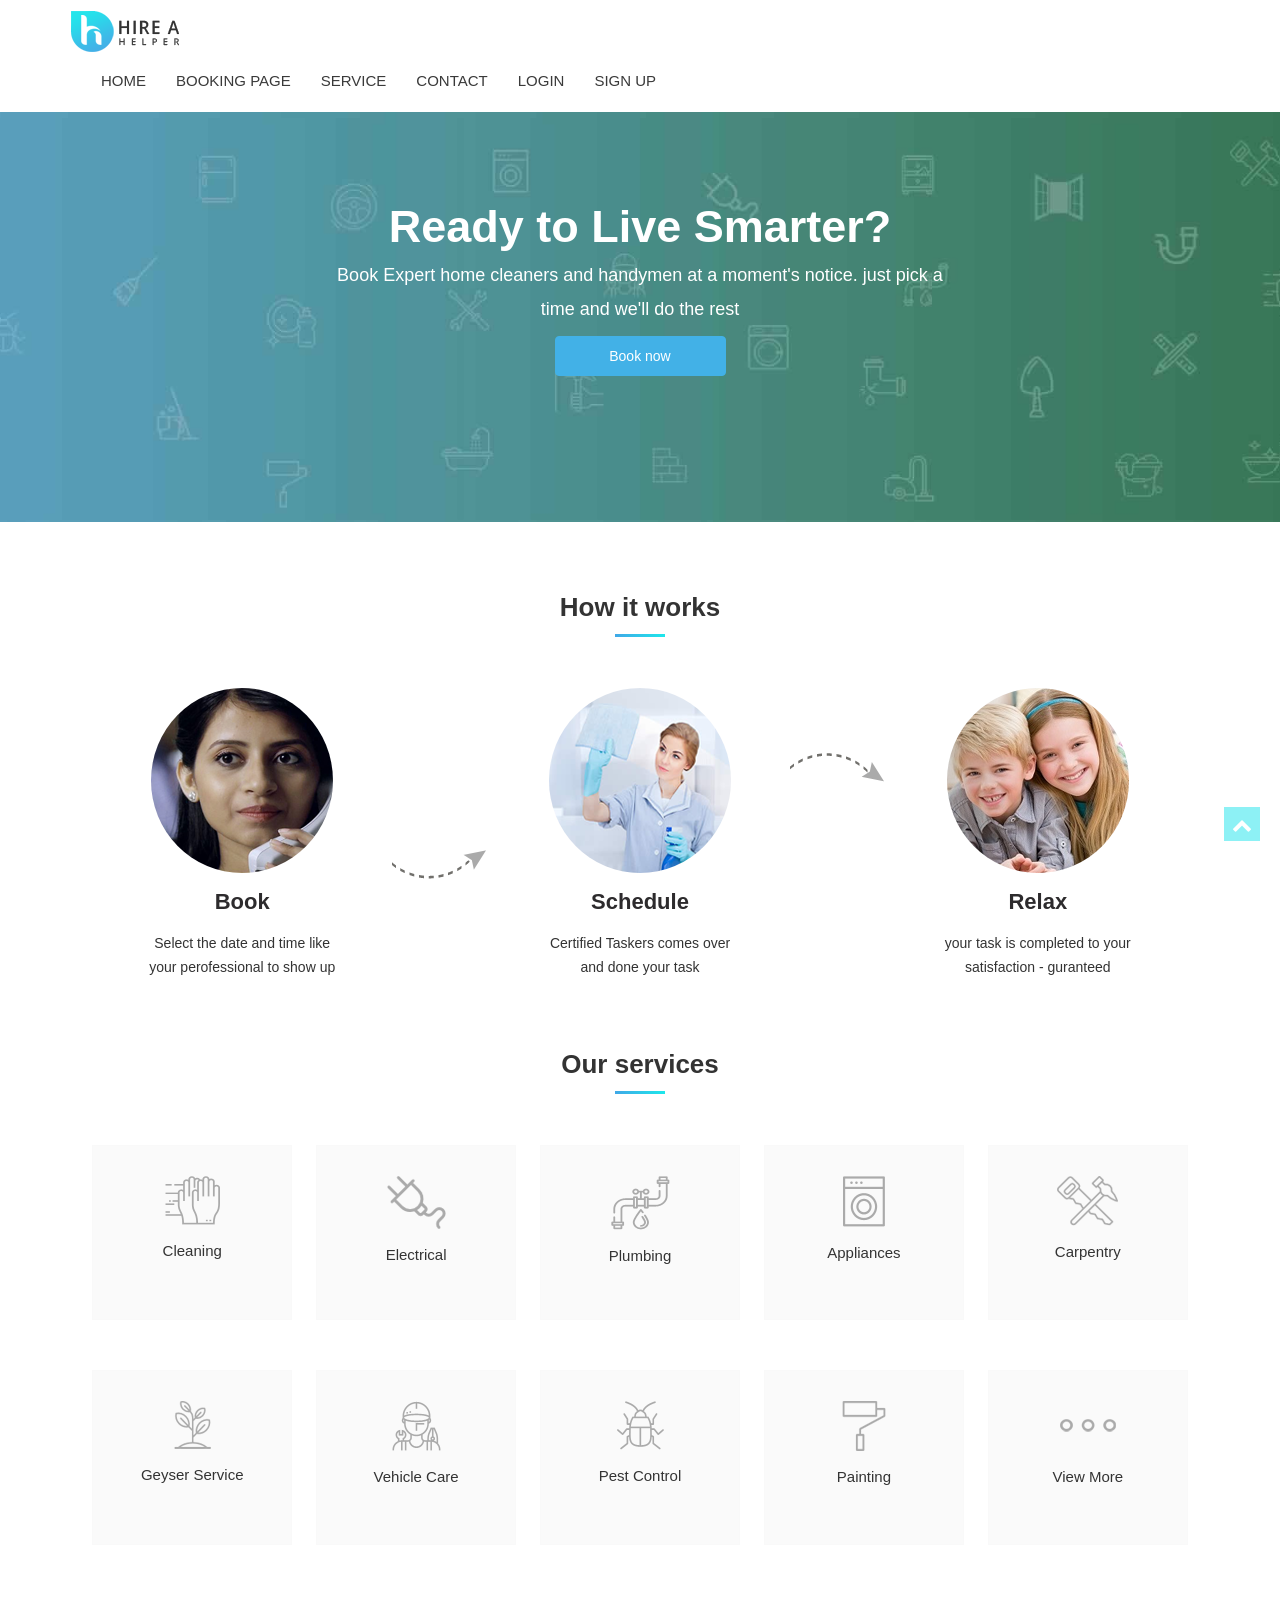
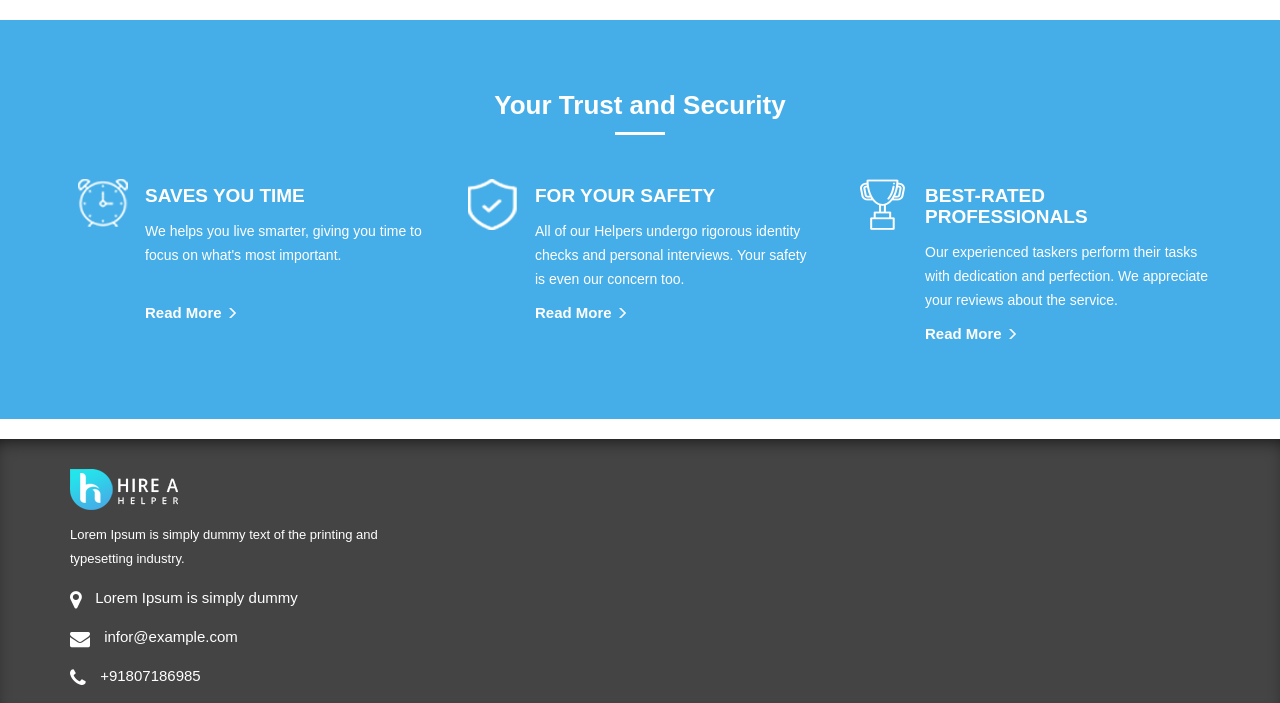
==== commit de0df371: "jeflgfopbfg" ====
--- a/index.html
+++ b/index.html
@@ -25,7 +25,7 @@
 <!--Wrapper Start-->
 <div id="wrapper"> 
   <!--Header Section Start-->
-  <header id= "header" data-spy="affix" data-offset-top="60" data-offset-bottom="60">
+  <hea id= "header" data-spy="affix" data-offset-top="60" data-offset-bottom="60">
     <div class="container">
       <div class="row">
         <div class="col-md-8  col-sm-12 col-xs-12 col-sm-12">
@@ -38,38 +38,23 @@
             <!-- Collect the nav links, forms, and other content for toggling -->
             <div class="main-menu collapse navbar-collapse" id="bs-example-navbar-collapse-1">
               <ul class="nav navbar-nav navbar-left">
-                <li role="presentation" class="dropdown active"> <a class="dropdown-toggle" data-toggle="dropdown" href="#" role="button" aria-haspopup="true" aria-expanded="false"> Home <span class="caret"></span> </a>
-                  <ul class="dropdown-menu">
-                    <li><a href="index.html">Home Page 1</a></li>
-                    <li><a href="02-homepage.html">Home Page 2</a></li>
-                  </ul>
-                </li>
-                <li><a href="aboutus.html">About</a></li>
-                <li><a href="service.html">Service</a></li>
-                <li role="presentation" class="dropdown"> <a class="dropdown-toggle" data-toggle="dropdown" href="#" role="button" aria-haspopup="true" aria-expanded="false"> Pages <span class="caret"></span> </a>
-                  <ul class="dropdown-menu">
-                    <li><a href="booking.html">Booking Page</a></li>
-                    <li><a href="service_detail.html">Servise Deatil</a></li>
-                    <li><a href="blog.html">Blog</a></li>
-                    <li><a href="blog_post.html">Single Post</a></li>
-                  </ul>
-                </li>
-                <li><a href="contacts.html">Contact</a></li>
+               
+                <li><a href="index.html">Home</a></li>
+                <li><a href="booking.html">Booking page</a></li>
+                <li><a href="#services">Service</a></li>                
+                <li><a href="#contact">Contact</a></li>
+                <li><a href="login.html">Login</a></li>
+                <li><a href="signup.html">Sign up</a></li>
               </ul>
             </div>
             <!-- /.navbar-collapse --> 
           </nav>
         </div>
-        <div class="col-md-4  col-sm-12 col-xs-12 col-sm-12 hidden-xs">
-          <ul class="right-contact">
-            <li><i class="fa fa-phone" aria-hidden="true"></i> +91 8107186985</li>
-            <li><a href="#" class="btn btn-primary btn-skin">Get Free Quote</a></li>
-          </ul>
-        </div>
+       
       </div>
     </div>
     <!-- /.container --> 
-  </header>
+  </hea der>
   <!--/Header Section End--> 
   
   <!--Banner Start-->
@@ -80,27 +65,8 @@
           <h1 class="panel-heading">Ready to Live Smarter?</h1>
           <p class="caption">Book Expert home cleaners and handymen at a moment's notice. just pick a<br/>
             time and we'll do the rest</p>
-          <form class="form-inline book-now-home">
-            <div class="form-group">
-              <div class="input-group">
-                <div class="dropdown category-dropdown text-left"> <a data-toggle="dropdown" href="#"><i class="fa fa-list" aria-hidden="true"></i> <span class="change-text">Select Service</span> <i class="fa fa-caret-down pull-right" aria-hidden="true"></i> </a>
-                  <ul class="dropdown-menu category-change">
-                    <li><a href="#">Fashion&amp;Beauty</a></li>
-                    <li><a href="#">Cars &amp; Vehicles</a></li>
-                    <li><a href="#">Electronics&amp;Gedgets</a></li>
-                    <li><a href="#">Real Estate</a></li>
-                    <li><a href="#">Sports &amp; Games</a></li>
-                  </ul>
-                </div>
-              </div>
-            </div>
-            <div class="form-group">
-              <div class="input-group location-code">
-                <input type="text" class="form-control zipcode" id="zipcode" placeholder="Pincode" />
-              </div>
-            </div>
-            <button type="submit" class="btn btn-primary booknow btn-skin">Book now</button>
-          </form>
+            <button style="width: 15%;height: 4rem; margin-top: 10px" type="submit" class="btn btn-primary booknow btn-skin">Book now</button>
+          
         </div>
       </div>
     </div>
@@ -137,7 +103,7 @@
   
   <!--Our services Section Satrt-->
   <section id="services">
-    <div class="container text-center">
+    <div  class="container text-center">
       <h1 class="panel-heading">Our services</h1>
       <ul class="services-list">
         <li><a href="service_detail.html"><img src="images/services-icons/cleaning.png" alt="cleaning" /><br />
@@ -197,223 +163,48 @@
               <a href="#" class="read-more">Read More <span class="glyphicon glyphicon-menu-right"></span></a> </div>
           </div>
         </div>
-        <div class="col-md-4 col-sm-6 col-xs-12">
-          <div class="icon_box_one">
-            <div class="icons"><img src="images/Equipped.png" alt="Equipped" /></div>
-            <div class="box_content">
-              <h4>We Are Well Equipped</h4>
-              <p>Let us know if you have any specific equirement, otherwise our guys carry their own supplies.</p>
-              <a href="#" class="read-more">Read More <span class="glyphicon glyphicon-menu-right"></span></a> </div>
-          </div>
-        </div>
-        <div class="col-md-4 col-sm-6 col-xs-12">
-          <div class="icon_box_one">
-            <div class="icons"><img src="images/touch.png" alt="Always" /></div>
-            <div class="box_content">
-              <h4>Always In Touch</h4>
-              <p>Book your service online on one tap, keep a track of your service status and also keep in touch with your Helper.</p>
-              <a href="#" class="read-more">Read More <span class="glyphicon glyphicon-menu-right"></span></a> </div>
-          </div>
-        </div>
-        <div class="col-md-4 col-sm-6 col-xs-12">
-          <div class="icon_box_one">
-            <div class="icons"><img src="images/cash.png" alt="cash" /></div>
-            <div class="box_content">
-              <h4>Cash-Free Facility</h4>
-              <p>Pay through secure online mode only after your job is done.</p>
-              <a href="#" class="read-more">Read More <span class="glyphicon glyphicon-menu-right"></span></a> </div>
-          </div>
-        </div>
-      </div>
-    </div>
-  </section>
+      
+       
+       
+      </div>
+    </div>
+  </section>
+
   <!--Trust Security Section End--> 
   
   <!--Our Numbers Satrt-->
-  <section id="numbers">
-    <div class="container text-center">
-      <div class="row">
-        <div class="col-md-3 col-sm-6 col-xs-6"> 
-          <!--counter box-->
-          <div class="counter_box text-center">
-            <div class="counter_icon"><i class="fa fa-thumbs-o-up" aria-hidden="true"></i></div>
-            <div class="counter_number counter"><span class="stat-count">100</span>%</div>
-            <h4 class="counter_name">Quality</h4>
-          </div>
-          <!--counter box end--> 
-        </div>
-        <div class="col-md-3 col-sm-6 col-xs-6"> 
-          <!--counter box-->
-          <div class="counter_box text-center">
-            <div class="counter_icon"><i class="fa fa-user" aria-hidden="true"></i></div>
-            <div class="counter_number counter"><span class="stat-count">2500</span>+</div>
-            <h4 class="counter_name">People Working</h4>
-          </div>
-          <!--counter box end--> 
-        </div>
-        <div class="col-md-3 col-sm-6 col-xs-6"> 
-          <!--counter box-->
-          <div class="counter_box text-center">
-            <div class="counter_icon"><i class="fa fa-calendar-o" aria-hidden="true"></i></div>
-            <div class="counter_number counter"><span class="stat-count">8</span> Years</div>
-            <h4 class="counter_name">Years Experience</h4>
-          </div>
-          <!--counter box end--> 
-        </div>
-        <div class="col-md-3 col-sm-6 col-xs-6"> 
-          <!--counter box-->
-          <div class="counter_box text-center">
-            <div class="counter_icon"><i class="fa fa-smile-o" aria-hidden="true"></i></div>
-            <div class="counter_number counter"><span class="stat-count">900</span>+</div>
-            <h4 class="counter_name">Happy Smiles</h4>
-          </div>
-          <!--counter box end--> 
-        </div>
-      </div>
-    </div>
-  </section>
+
+  
   <!--/Our Numbers Satrt End--> 
   
   <!--Features Section Satrt-->
-  <section id="features">
-    <div class="container text-center features-section">
-      <div class="row text-left">
-        <div class="col-md-6 col-sm-6 col-xs-12 text-center"> <img src="images/qualit_work.png"  alt="Meet the Hire Pros"/> </div>
-        <div class="col-md-6 col-sm-12 col-xs-12">
-          <h2>Meet the Hire Pros</h2>
-          <div class="icon_box_one"> <i class="fa fa-arrow-circle-o-right" aria-hidden="true"></i>
-            <div class="box_content">
-              <h4>Lorem Ipsum is simply dummy text</h4>
-              <p>Lorem Ipsum is simply dummy text of the printing and typesetting industry. Lorem Ipsum has been the industry's standard dummy text ever since the 1500s,</p>
-            </div>
-          </div>
-          <div class="icon_box_one"> <i class="fa fa-arrow-circle-o-right" aria-hidden="true"></i>
-            <div class="box_content">
-              <h4>Lorem Ipsum is simply dummy text</h4>
-              <p>Lorem Ipsum is simply dummy text of the printing and typesetting industry. Lorem Ipsum has been.</p>
-            </div>
-          </div>
-          <div class="icon_box_one"> <i class="fa fa-arrow-circle-o-right" aria-hidden="true"></i>
-            <div class="box_content">
-              <h4>Lorem Ipsum is simply dummy text</h4>
-              <p>Lorem Ipsum is simply dummy text of the printing and typesetting industry. Lorem Ipsum has been the industry's .</p>
-            </div>
-          </div>
-          <div class="icon_box_one"> <i class="fa fa-arrow-circle-o-right" aria-hidden="true"></i>
-            <div class="box_content">
-              <h4>Lorem Ipsum is simply dummy text</h4>
-              <p>dummy text of the printing and typesetting industry. Lorem Ipsum has been the industry's standard dummy text ever since the 1500s,</p>
-            </div>
-          </div>
-        </div>
-      </div>
-    </div>
-  </section>
+  <br>
+  
+
   <!--Features Section End--> 
   
   <!--Testimonails Section Satrt-->
-  <section id="testimonails">
-    <div class="container text-center">
-      <h1 class="panel-heading">Testimonails</h1>
-      <div class="row">
-        <div class="col-md-12">
-          <div id="carousel-example-generic" class="carousel slide" data-ride="carousel "> <!-- Indicators -->
-            <ol class="carousel-indicators">
-              <li data-target="#carousel-example-generic" data-slide-to="0" class="active"></li>
-              <li data-target="#carousel-example-generic" data-slide-to="1"></li>
-              <li data-target="#carousel-example-generic" data-slide-to="2"></li>
-            </ol>
-            <!-- Wrapper for slides -->
-            <div class="carousel-inner text-center">
-              <div class="item active">
-                <div class="avatar"><img class="img-circle" src="images/clinte1.png"   alt="Client 1"/></div>
-                <h3>Kevin Austin</h3>
-                <strong>Lorem Ipsum</strong>
-                <p>Lorem Ipsum is simply dummy text of the printing and typesetting industry. Lorem Ipsum has been the industry's standard dummy text ever since the 1500s, when an unknown printer took a galley of type and scrambled it to make a type specimen book. It has survived not only five centuries, but also the leap into electronic typesetting, remaining essentially unchanged. It was popularised in the 1960s with the release of Letraset sheets containing Lorem Ipsum passages, a</p>
-              </div>
-              <div class="item">
-                <div class="avatar"><img class="img-circle" src="images/testimonails2.png" alt="Client 2"></div>
-                <h3>Kevin Austin</h3>
-                <strong>Lorem Ipsum</strong>
-                <p>Lorem Ipsum is simply dummy text of the printing and typesetting industry. Lorem Ipsum has been the industry's standard dummy text ever since the 1500s, when an unknown printer took a galley of type and scrambled it to make a type specimen book. It has survived not only five centuries, but also the leap into electronic typesetting, remaining essentially unchanged. It was popularised in the 1960s with the release of Letraset sheets containing Lorem Ipsum passages, a</p>
-              </div>
-              <div class="item">
-                <div class="avatar"><img class="img-circle" src="images/testimonails3.png" alt="Client 3"></div>
-                <h3>Kevin Austin</h3>
-                <strong>Lorem Ipsum</strong>
-                <p>Lorem Ipsum is simply dummy text of the printing and typesetting industry. Lorem Ipsum has been the industry's standard dummy text ever since the 1500s, when an unknown printer took a galley of type and scrambled it to make a type specimen book. It has survived not only five centuries, but also the leap into electronic typesetting, remaining essentially unchanged. It was popularised in the 1960s with the release of Letraset sheets containing Lorem Ipsum passages, a</p>
-              </div>
-            </div>
-            <!-- Controls --> <a class="left carousel-control" href="#carousel-example-generic" data-slide="prev"> <span class="fa fa-angle-left"></span> </a> <a class="right carousel-control" href="#carousel-example-generic" data-slide="next"> <span class="fa fa-angle-right"></span> </a> </div>
-        </div>
-      </div>
-    </div>
-  </section>
+ 
   <!--Testimonails Section End--> 
   
   <!--Downlod app Section Satrt-->
-  <section id="downlod_app">
-    <div class="container text-center">
-      <div class="row text-left">
-        <div class="col-md-5 col-sm-12 col-xs-12 responsive-look"> <img src="images/mobile.png" alt="DOWNLOAD APP NOW"/> </div>
-        <div class="col-md-7 col-sm-12 col-xs-12">
-          <div class="downlod_text text-center">
-            <h2><strong>DOWNLOAD</strong> APP NOW</h2>
-            <p>Slect your device platform and get<br />
-              download start</p>
-            <button type="button" class="btn btn-primary btn-outline"><i class="fa fa-apple" aria-hidden="true"></i> APPLE USER</button>
-            <button type="button" class="btn btn-primary btn-outline"><i class="fa fa-android" aria-hidden="true"></i> ANDROAID USER</button>
-          </div>
-        </div>
-      </div>
-    </div>
-  </section>
+ 
   <!--Features Section End--> 
   
   <!--Trusted Section Satrt-->
-  <section id="trusted">
-    <div class="container text-center">
-      <div class="row text-left">
-        <div class="col-md-2 col-sm-3 col-xs-12">
-          <h3 class="panel-heading">TRUSTED BY</h3>
-        </div>
-        <div class="col-md-10 col-sm-12 col-xs-12">
-          <ul class="trusted_logo owl-carousel" id="trusted-slider">
-            <li><a href="#"><img src="images/Trusted_logo1.png" alt="Logo 1"/></a></li>
-            <li><a href="#"><img src="images/Trusted_logo2.png" alt="Logo 2"/></a></li>
-            <li><a href="#"><img src="images/Trusted_logo3.png" alt="Logo 3"/></a></li>
-            <li><a href="#"><img src="images/Trusted_logo1.png" alt="Logo 4"/></a></li>
-            <li><a href="#"><img src="images/Trusted_logo2.png" alt="Logo 5"/></a></li>
-            <li><a href="#"><img src="images/Trusted_logo2.png" alt="Logo 6"/></a></li>
-            <li><a href="#"><img src="images/Trusted_logo3.png" alt="Logo 7"/></a></li>
-            <li><a href="#"><img src="images/Trusted_logo1.png" alt="Logo 8"/></a></li>
-          </ul>
-        </div>
-      </div>
-    </div>
-  </section>
+
   <!--Trusted Section End--> 
   
   <!--Call To Action Start-->
-  <section id="call-to-action">
-    <div class="container free_consultation">
-      <div class="row">
-        <div class="col-md-8 col-sm-8 col-xs-12 text-left">
-          <h2>Wanted a Free Consultation?</h2>
-          <p>we are always ready to welcome you!</p>
-        </div>
-        <div class="col-md-4 col-sm-4 col-xs-12 m-text-center text-right"> <a class="btn btn-primary btn-outline">Schedule Cleaning </a> </div>
-      </div>
-    </div>
-  </section>
+  
   <!--Call To Action End--> 
   
   <!--Footer-->
-  <footer>
+  <footer id="contact">
     <div class="container-fluid footerbg">
       <div class="container">
         <div class="row">
-          <div class="col-md-3"> <a href="#" class="footer-logo"> <img class="logo-dark"  src="images/logo2.png" alt="Hire A Helper" /> </a>
+          <div class="col-md-4"> <a href="#" class="footer-logo"> <img class="logo-dark"  src="images/logo2.png" alt="Hire A Helper" /> </a>
             <p>Lorem Ipsum is simply dummy text of the printing and typesetting industry.</p>
             <div class="about_info">
               <p><i class="fa fa-map-marker" aria-hidden="true"></i> Lorem Ipsum is simply dummy</p>
@@ -421,65 +212,16 @@
               <p><i class="fa fa-phone" aria-hidden="true"></i> +91807186985</p>
             </div>
           </div>
-          <div class="col-md-3">
-            <h4>Services</h4>
-            <ul>
-              <li><a href="#"><i class="fa fa-caret-right" aria-hidden="true"></i>Cleaning</a></li>
-              <li><a href="#"><i class="fa fa-caret-right" aria-hidden="true"></i>Electrical</a></li>
-              <li><a href="#"><i class="fa fa-caret-right" aria-hidden="true"></i>Plumbing</a></li>
-              <li><a href="#"><i class="fa fa-caret-right" aria-hidden="true"></i>Appliances</a></li>
-              <li><a href="#"><i class="fa fa-caret-right" aria-hidden="true"></i>Carpentry</a></li>
-            </ul>
-            <ul>
-              <li><a href="#"><i class="fa fa-caret-right" aria-hidden="true"></i>Geyser Service</a></li>
-              <li><a href="#"><i class="fa fa-caret-right" aria-hidden="true"></i>Vehicle Care</a></li>
-              <li><a href="#"><i class="fa fa-caret-right" aria-hidden="true"></i>Pest Control</a></li>
-              <li><a href="#"><i class="fa fa-caret-right" aria-hidden="true"></i>Panting</a></li>
-            </ul>
-          </div>
-          <div class="col-md-2">
-            <h4>About Us</h4>
-            <ul>
-              <li><a href="#">Home</a></li>
-              <li><a href="#">About us</a></li>
-              <li><a href="#">Services</a></li>
-              <li><a href="#">Contact</a></li>
-            </ul>
-          </div>
-          <div class="col-md-4">
-            <h4>Singn up Newsletter</h4>
-            <form action="#" method="post" class="newsletter">
-              <div class="input-group">
-                <input type="text" class="form-control" placeholder="Enter Email Address">
-                <span class="input-group-btn">
-                <button class="btn btn-default" type="button"><i class="fa fa-long-arrow-right" aria-hidden="true"></i></button>
-                </span> </div>
-              <!-- /input-group -->
-            </form>
-            <p>Lorem Ipsum is simply dummy text of the printing and typesetting industry. Lorem Ipsum has been the industry's standard dummy text ever since the 1500s,</p>
-          </div>
+         
+  
+         
         </div>
         <div class="top_awro pull-right" id="back-to-top"><i class="fa fa-chevron-up" aria-hidden="true"></i> </div>
       </div>
     </div>
     
     <!--Boottom Footer-->
-    <div class="container-fluid bottom-footer">
-      <div class="container">
-        <div class="row">
-          <div class="col-md-12">
-            <p class="copyright pull-left">&copy; Hire A Helper 2017 All Right Reserved</p>
-            <ul class="footer-scoails pull-right">
-              <li><a href="#"><i class="fa fa-facebook" aria-hidden="true"></i></a></li>
-              <li><a href="#"><i class="fa fa-twitter" aria-hidden="true"></i></a></li>
-              <li><a href="#"><i class="fa fa-google-plus" aria-hidden="true"></i></a></li>
-              <li><a href="#"><i class="fa fa-pinterest" aria-hidden="true"></i></a></li>
-              <li><a href="#"><i class="fa fa-youtube" aria-hidden="true"></i></a></li>
-            </ul>
-          </div>
-        </div>
-      </div>
-    </div>
+    
   </footer>
   <!--/Footer--> 
   
--- a/css/style.css
+++ b/css/style.css
@@ -1,6 +1,10 @@
 @charset "utf-8";
 body, h1, h2, h3, h4, h5, h5{
     font-family:'Open Sans', sans-serif;
+  
+}
+html{
+    scroll-behavior: smooth;
 }
  p{
     font-size:14px;
@@ -154,10 +158,45 @@
 }
  #banner{
     padding:90px 0 200px;
+    height: 41rem;
     color:#FFF;
     background:url(../images/banner1.jpg) repeat scroll center 0/cover;
     position:relative;
 }
+.user-login{
+    text-align: center;
+    color: black;
+    background-color: whitesmoke;
+    width: 25rem;
+    height: 8rem;
+    margin-left: 35rem;
+    font-size: x-large;
+    border-radius: 10px;
+    font-family: 'Open Sans', sans-serif;
+    opacity: 0.6;
+    cursor: pointer;
+    
+}
+.worker-login:hover{
+    opacity: 1;
+}
+.user-login:hover{
+    opacity: 1;
+}
+.worker-login{
+    margin-left: 25rem;
+    background-color: whitesmoke;
+    color: black;
+    opacity: 0.6;
+    cursor: pointer;
+    width: 25rem;
+    height: 8rem;
+    text-align: center;
+    font-size: x-large;
+    border-radius: 10px;
+    font-family: 'Open Sans', sans-serif;
+}
+
  #banner .panel-heading{
     margin-top:15px !important;
 }
